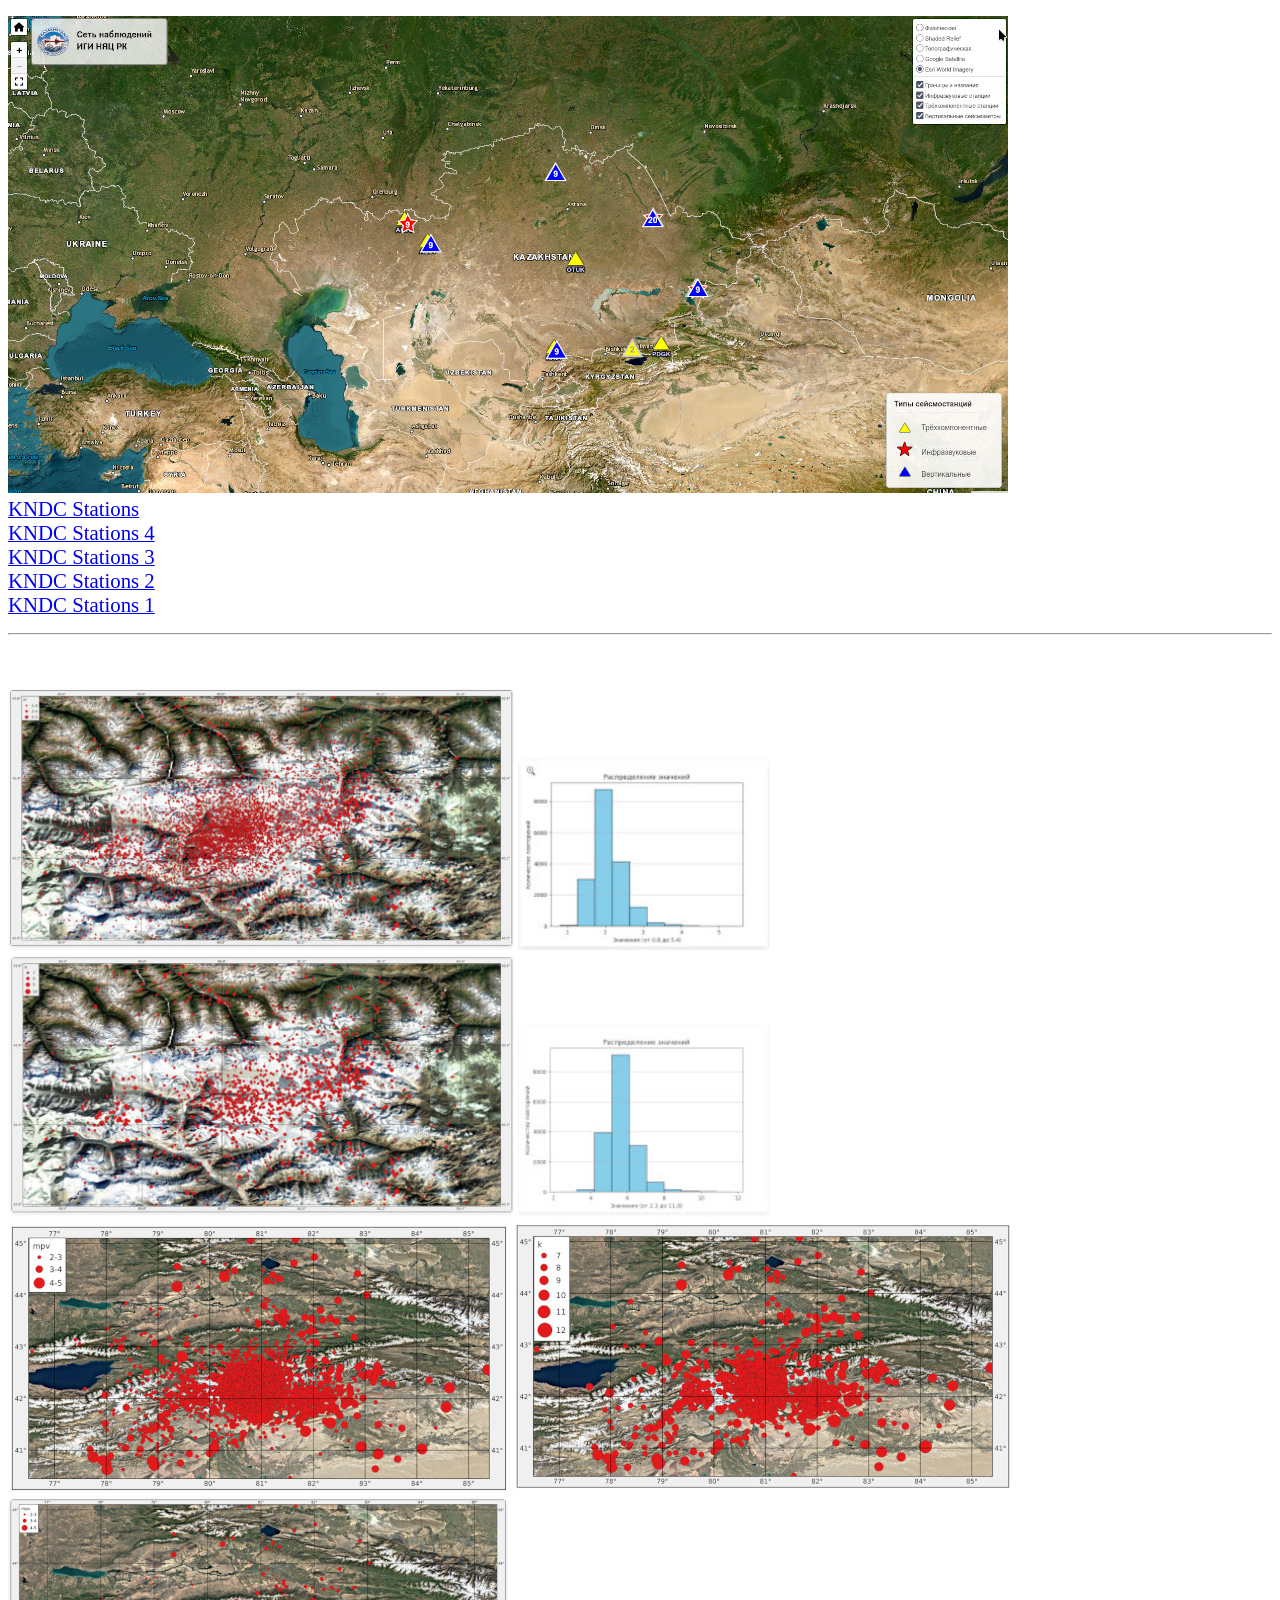
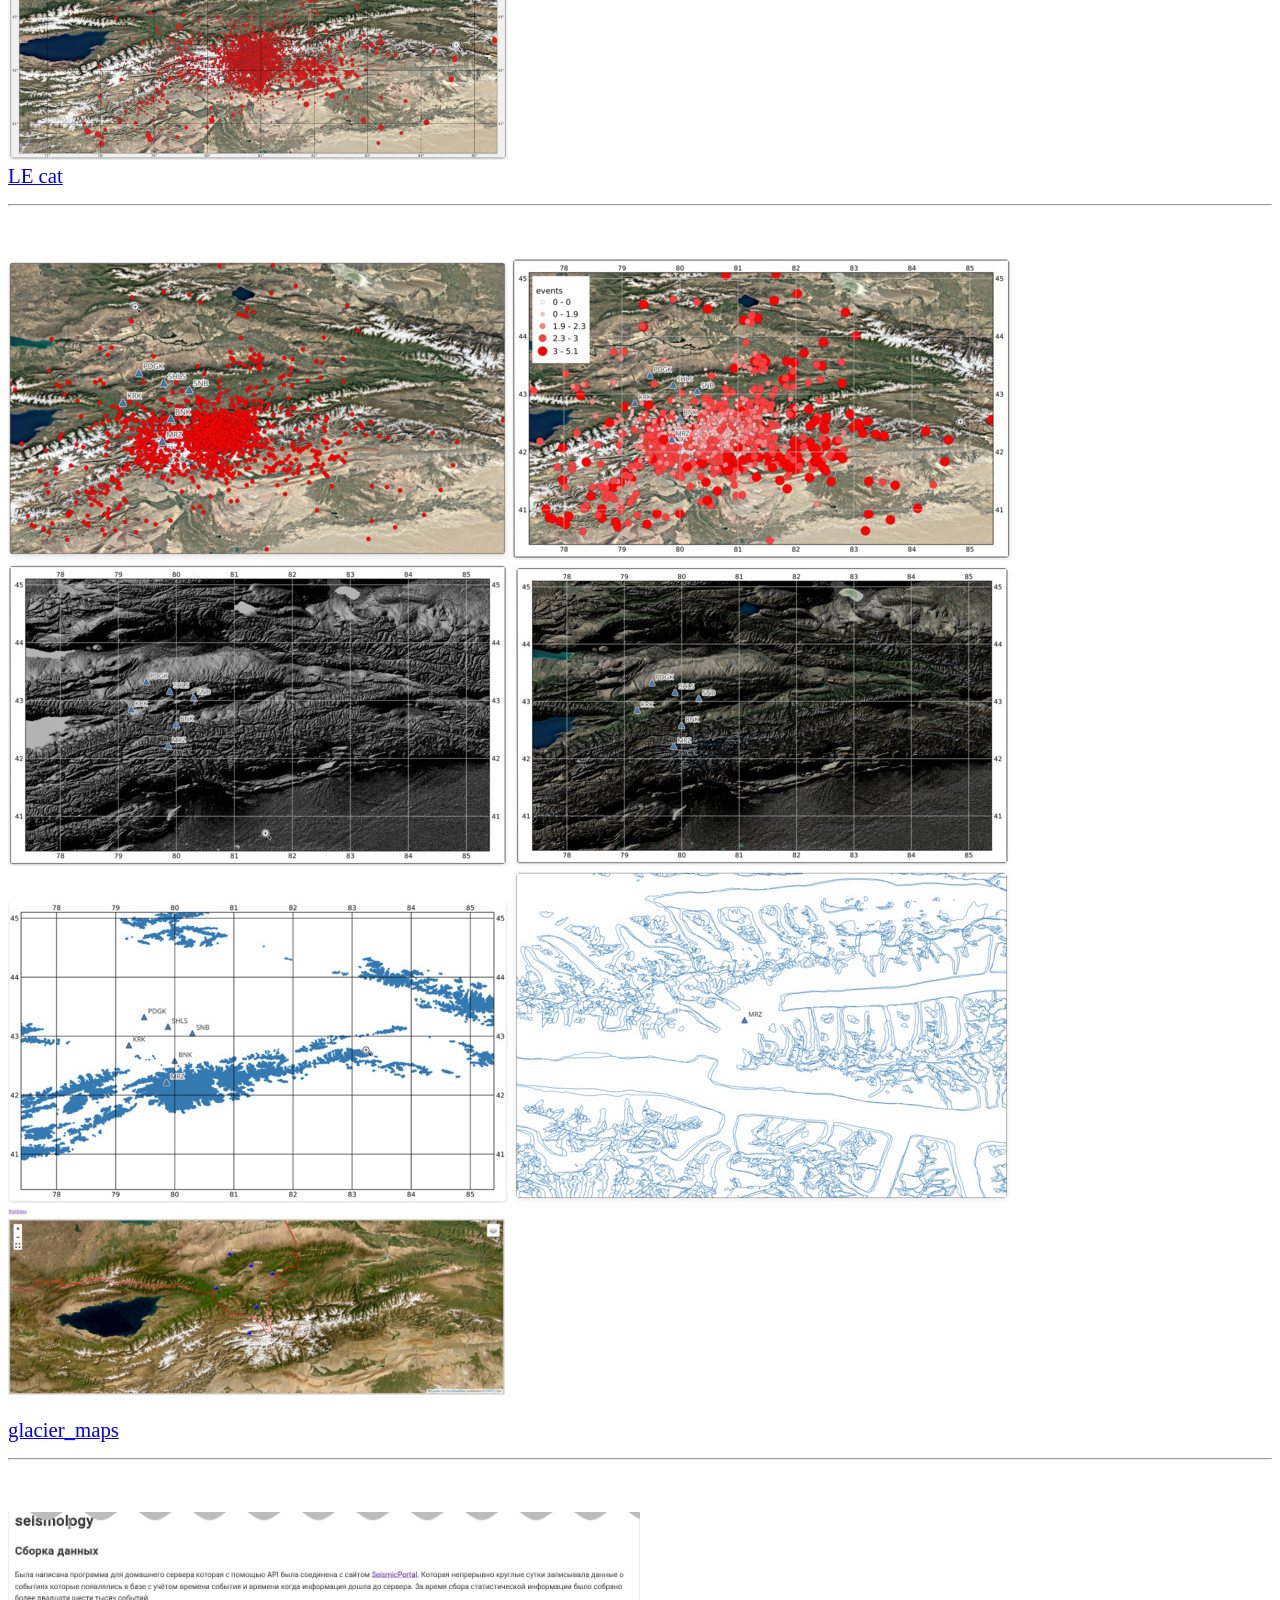
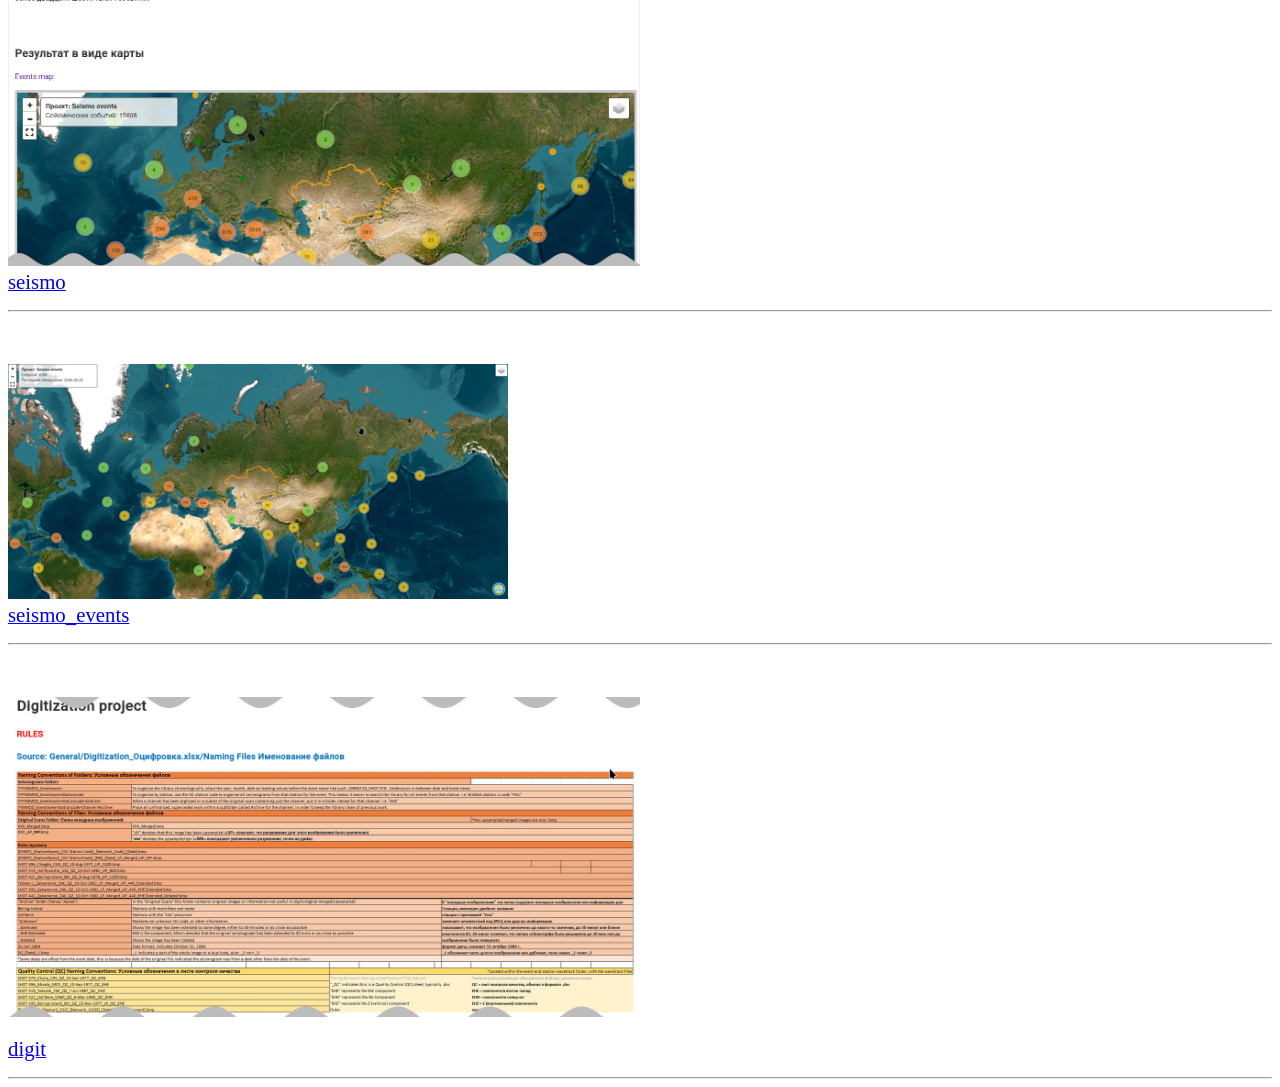
==== index.html @ cdec7cac "Обновлен index" ====
<!DOCTYPE html>
<html xmlns="http://www.w3.org/1999/xhtml">
<head>
  <meta charset="utf-8" />
  <meta name="generator" content="pandoc 3.10.2" />
  <meta name="viewport" content="width=device-width, initial-scale=1.0, user-scalable=yes" />
  <title>index</title>
  <style>

span.smallcaps{font-variant: small-caps;}
div.columns{display: flex; gap: 1.5em;}
div.column{flex: auto;}
@media screen {
div.columns{gap: min(4vw, 1.5em);}
div.column{overflow-x: auto;}
}
div.hanging-indent{margin-left: 1.5em; text-indent: -1.5em;}

ul.task-list[class]{list-style: none;}
ul.task-list li input[type="checkbox"] {
font-size: inherit;
width: 0.8em;
margin: 0 0.8em 0.2em -1.6em;
vertical-align: middle;
}
.display.math{display: block; text-align: center; margin: 0.5rem auto;}
</style>
  <link href="data:text/css,%3Cstyle%3E%0A%2Elarge%20%7B%20font%2Dsize%3A%201%2E3em%3B%20font%2Dweight%3A%20500%3B%20%7D%0A%2Egiant%20%7B%20font%2Dsize%3A%2024px%3B%20%7D%0A%3C%2Fstyle%3E" rel="stylesheet" />
</head>
<body>
<style>
.large { font-size: 1.3em; font-weight: 500; }
.giant { font-size: 24px; }
</style>
<p><img role="img" src="[data-uri]" /> <br> <a href="https://nz256.github.io/kndc_stations/"><span class="large">KNDC
Stations</span></a> <br> <a href="https://nz256.github.io/kndc_stations/index13.html"><span class="large">KNDC Stations 4</span></a> <br> <a href="https://nz256.github.io/kndc_stations/index12.html"><span class="large">KNDC Stations 3</span></a> <br> <a href="https://nz256.github.io/kndc_stations/index11.html"><span class="large">KNDC Stations 2</span></a> <br> <a href="https://nz256.github.io/kndc_stations/index10.html"><span class="large">KNDC Stations 1</span></a></p>
<hr />
<p><br> <br> <img role="img" src="[data-uri]" width="40%" />
<img role="img" src="[data-uri]" width="20%" /> <br>
<img role="img" src="[data-uri]" width="40%" />
<img role="img" src="[data-uri]" width="20%" /> <br> <img role="img" src="[data-uri]" />
<img role="img" src="[data-uri]" /> <img role="img" src="[data-uri]" /> <br> <a href="https://nz256.github.io/le_cat/"><span class="large">LE
cat</span></a> <br></p>
<hr />
<p><br> <br> <img role="img" src="gm1.jpg" /> <img role="img" src="gm2.jpg" /> <img role="img" src="gm3.jpg" /> <img role="img" src="gm4.jpg" /> <img role="img" src="gm5.jpg" /> <img role="img" src="gm6.jpg" /> <img role="img" src="gm7.jpg" /></p>
<p><a href="https://nz256.github.io/glacier_map/"><span class="large">glacier_maps</span></a> <br></p>
<hr />
<p><br> <br> <img role="img" src="seismo.jpg" width="50%" /> <br> <a href="https://nz256.github.io/seismo/"><span class="large">seismo</span></a> <br></p>
<hr />
<p><br> <br> <img role="img" src="se.jpg" /> <br> <a href="https://nz256.github.io/seismo_events/"><span class="large">seismo_events</span></a> <br></p>
<hr />
<p><br> <br> <img role="img" src="digit.jpg" width="50%" /> <br></p>
<p><a href="https://nz256.github.io/digit/"><span class="large">digit</span></a></p>
<hr />
</body>
</html>
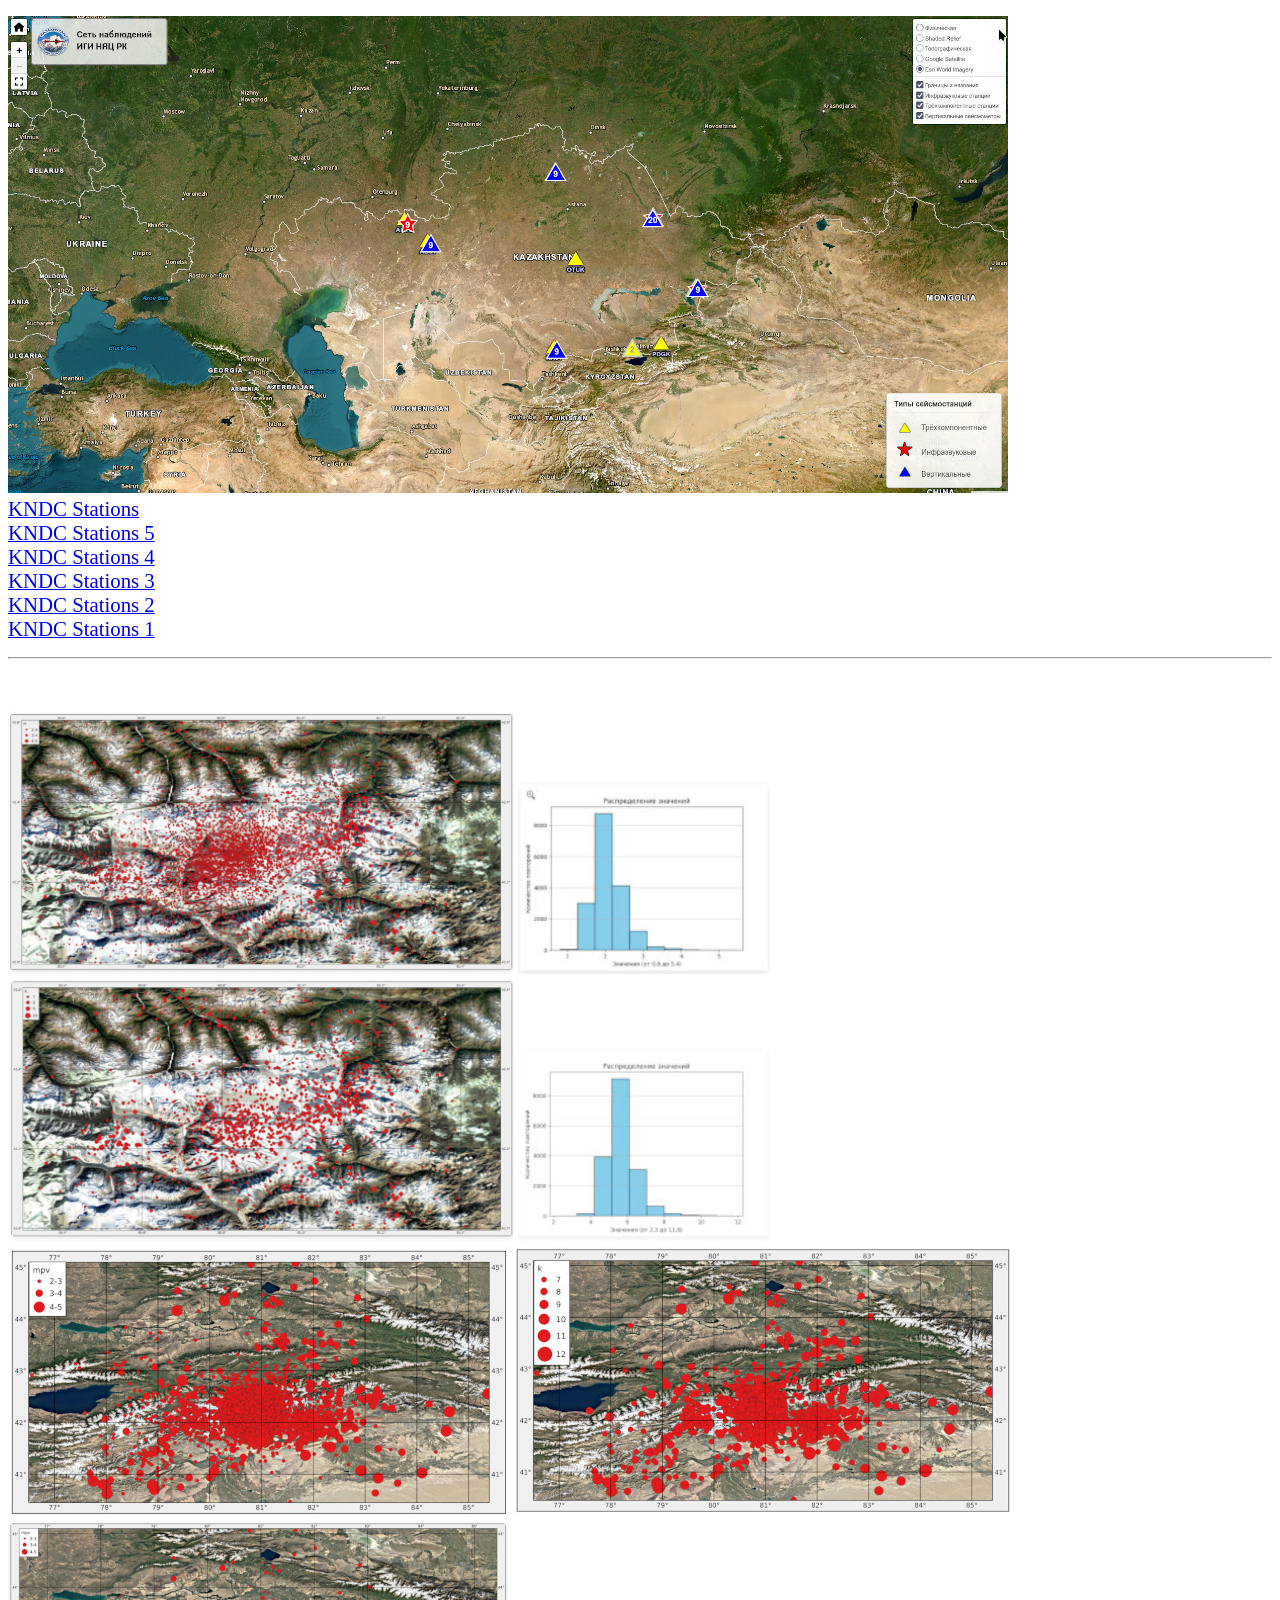
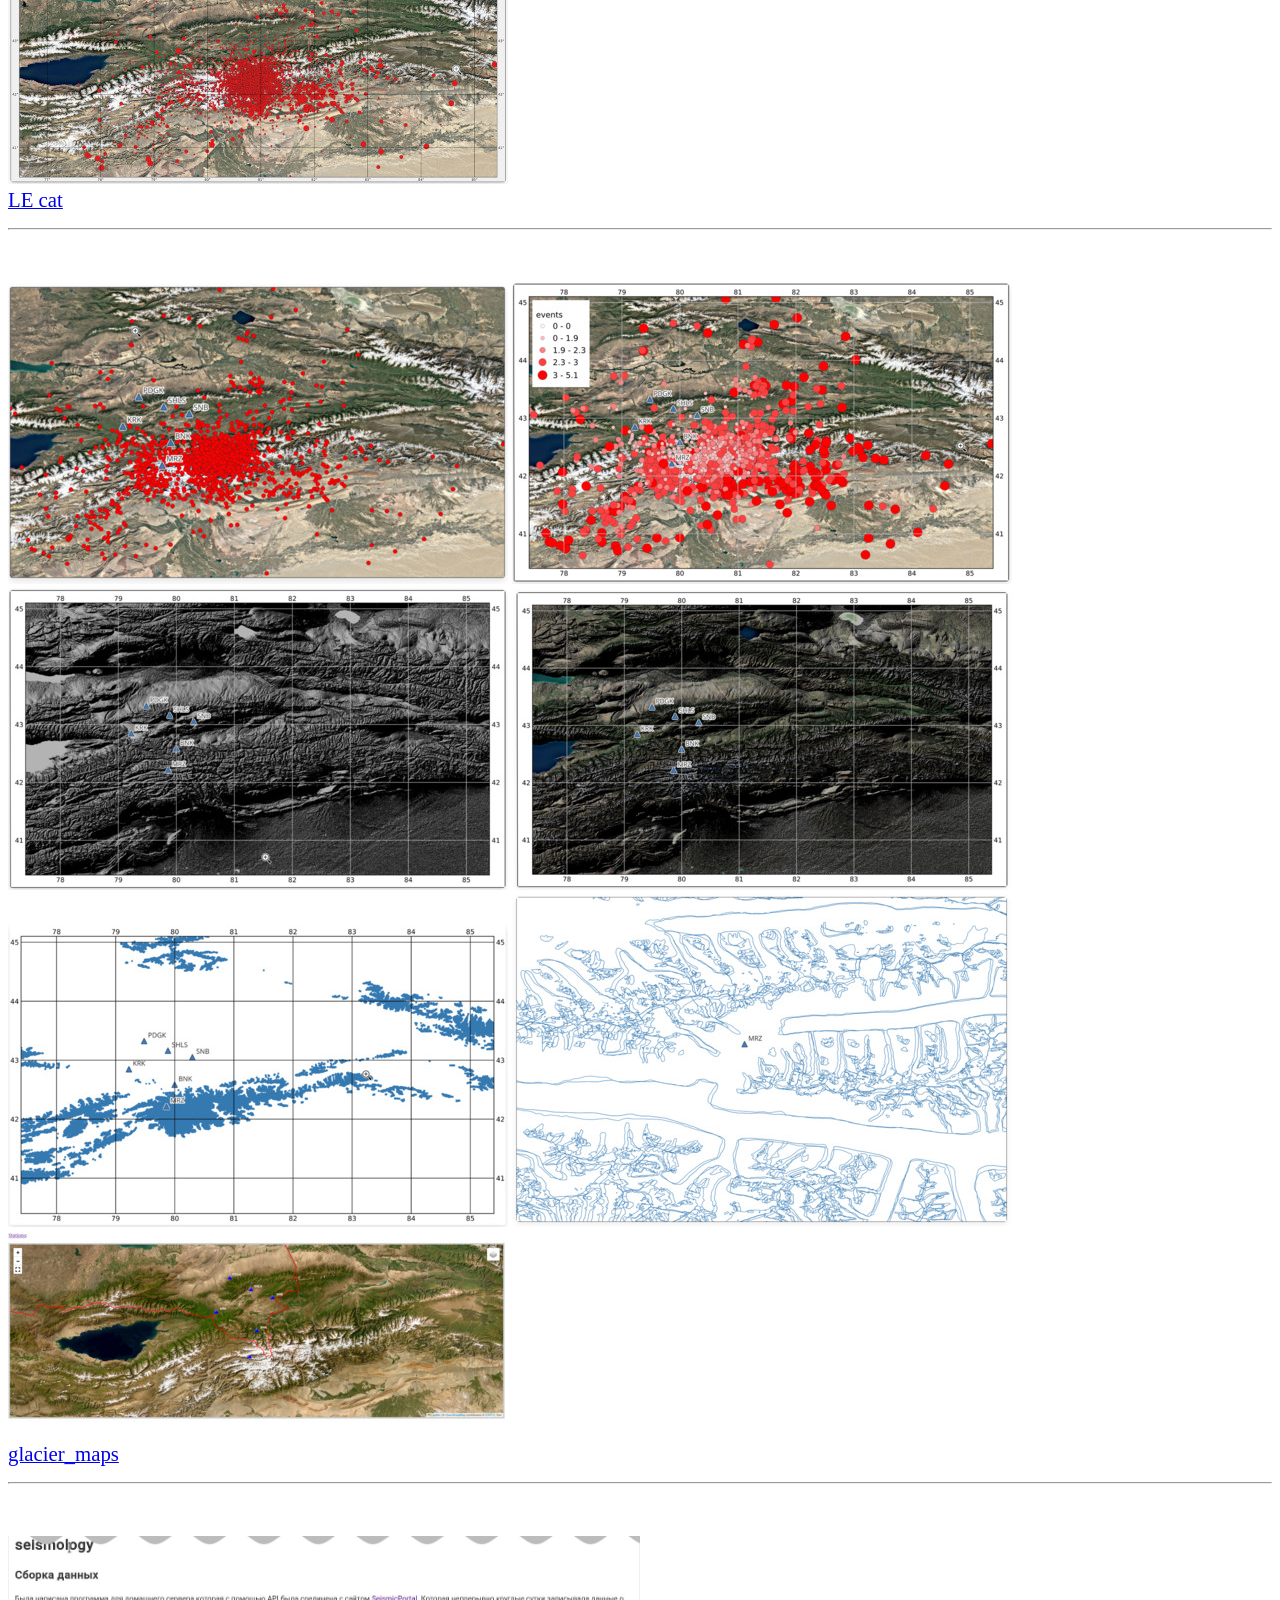
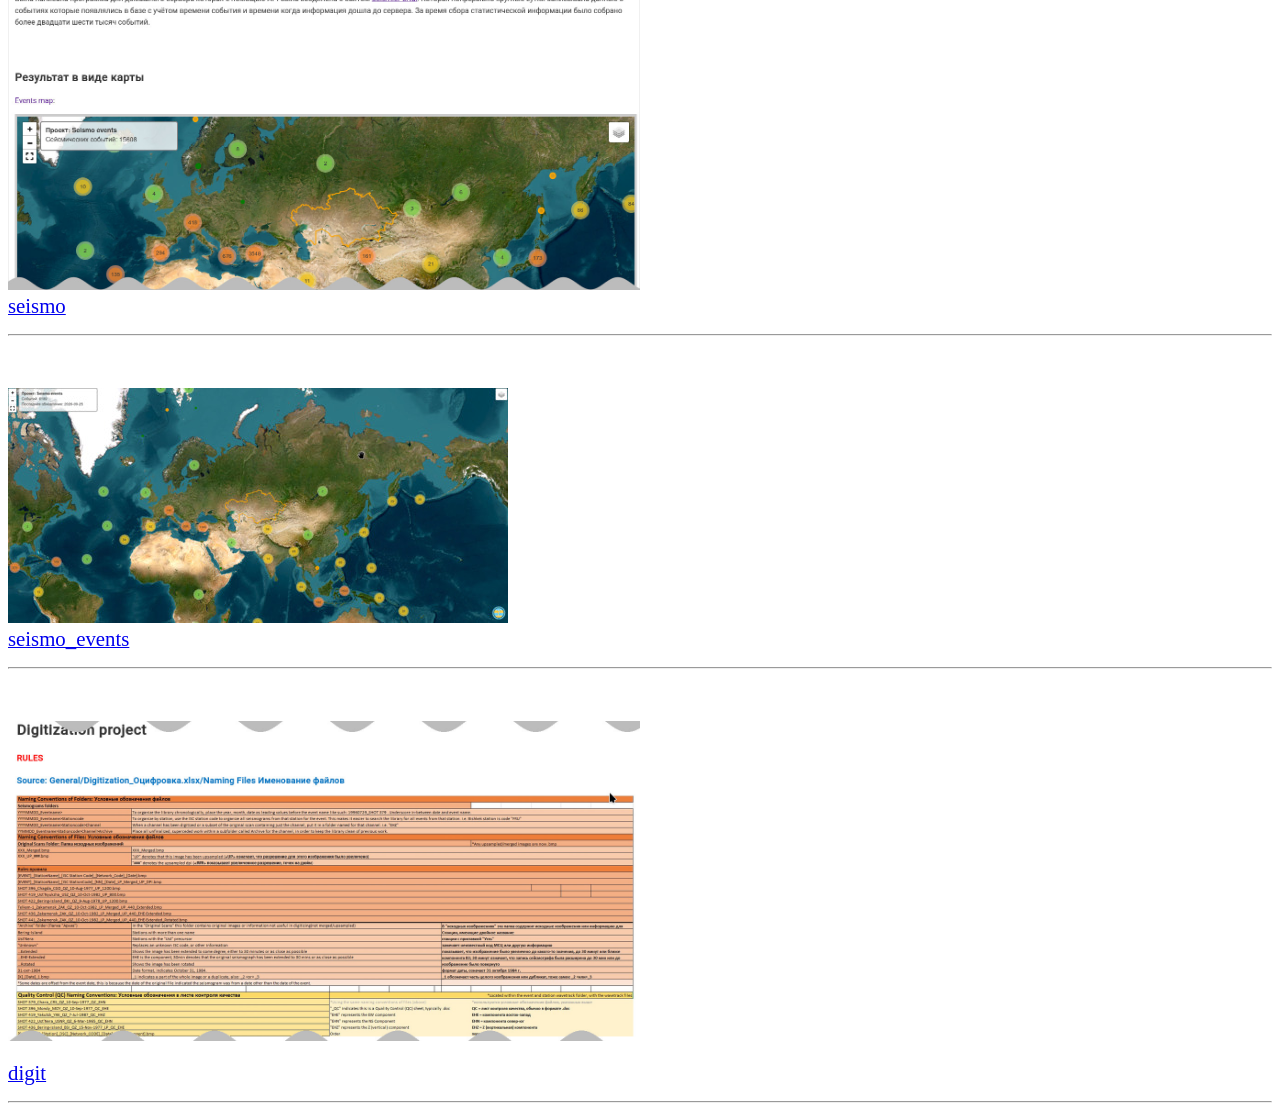
==== commit 289c861e: "Обновлен index" ====
--- a/index.html
+++ b/index.html
@@ -33,7 +33,7 @@
 .giant { font-size: 24px; }
 </style>
 <p><img role="img" src="[data-uri]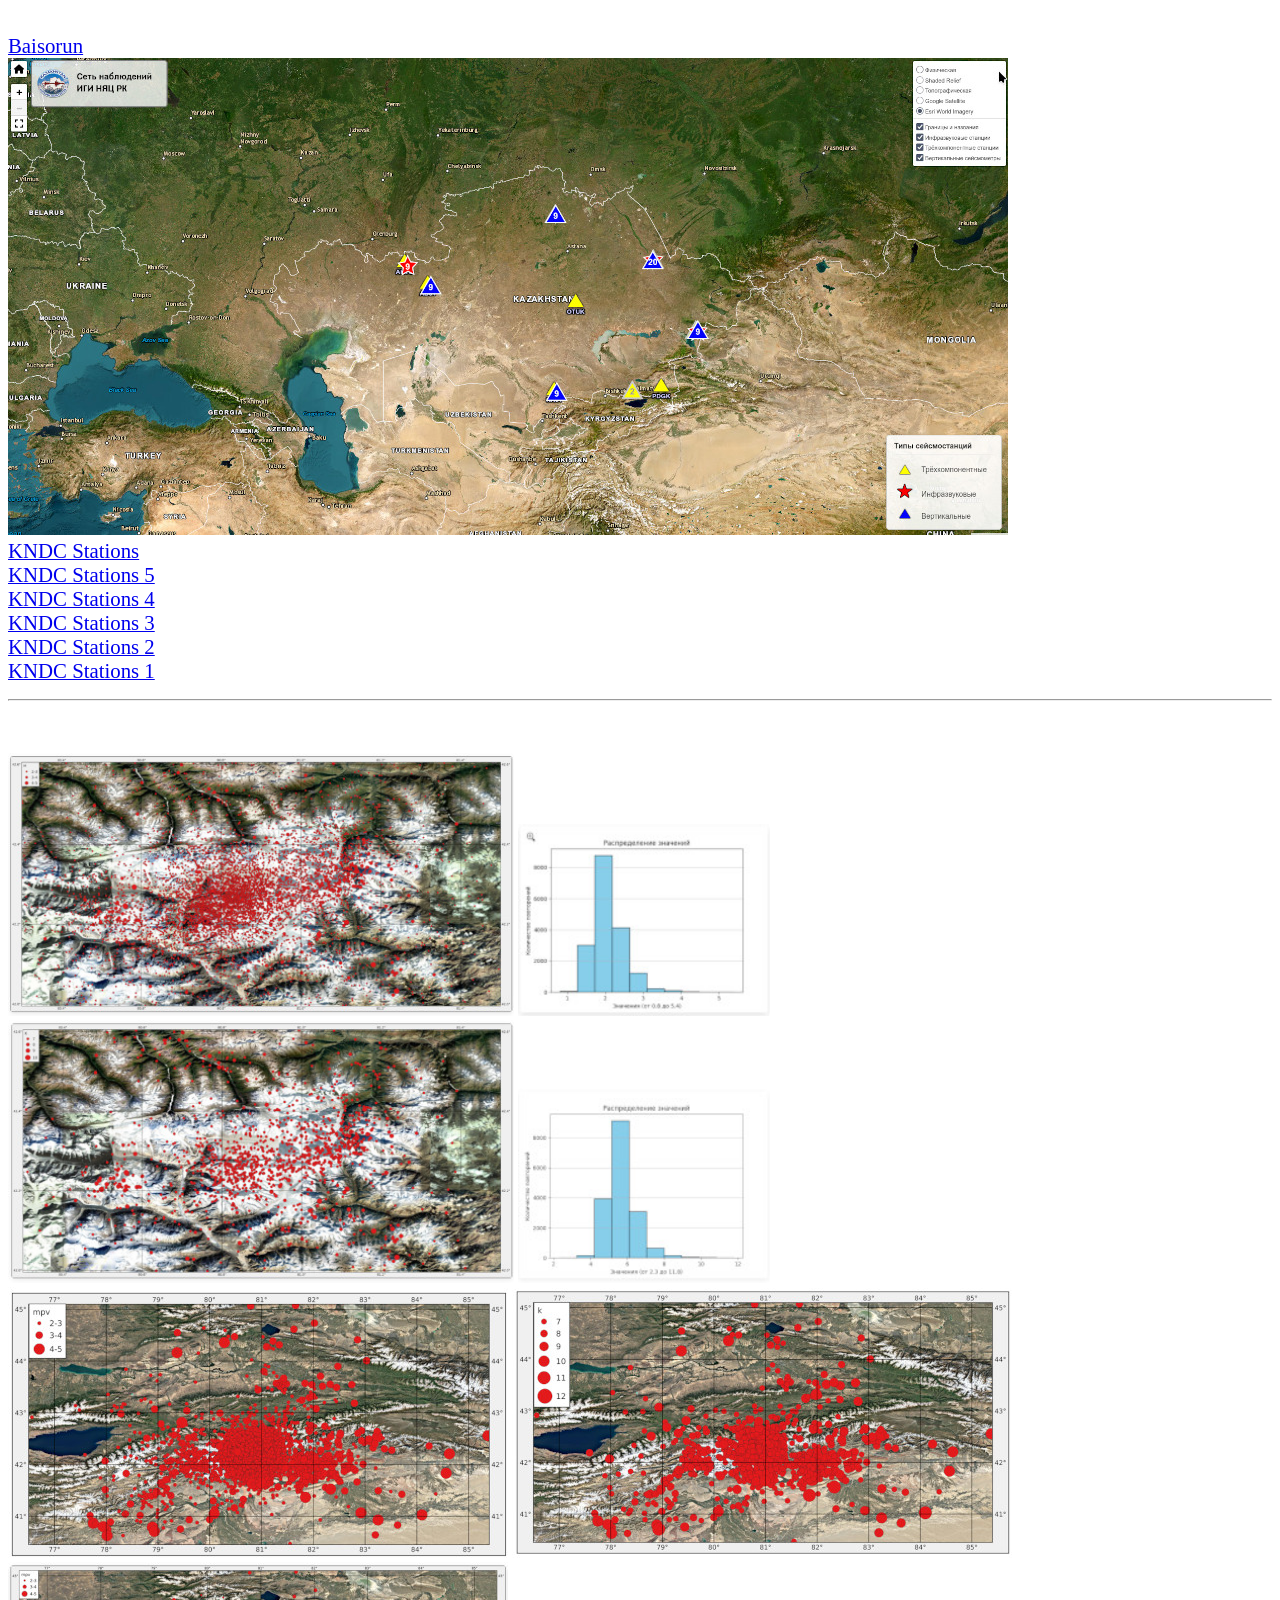
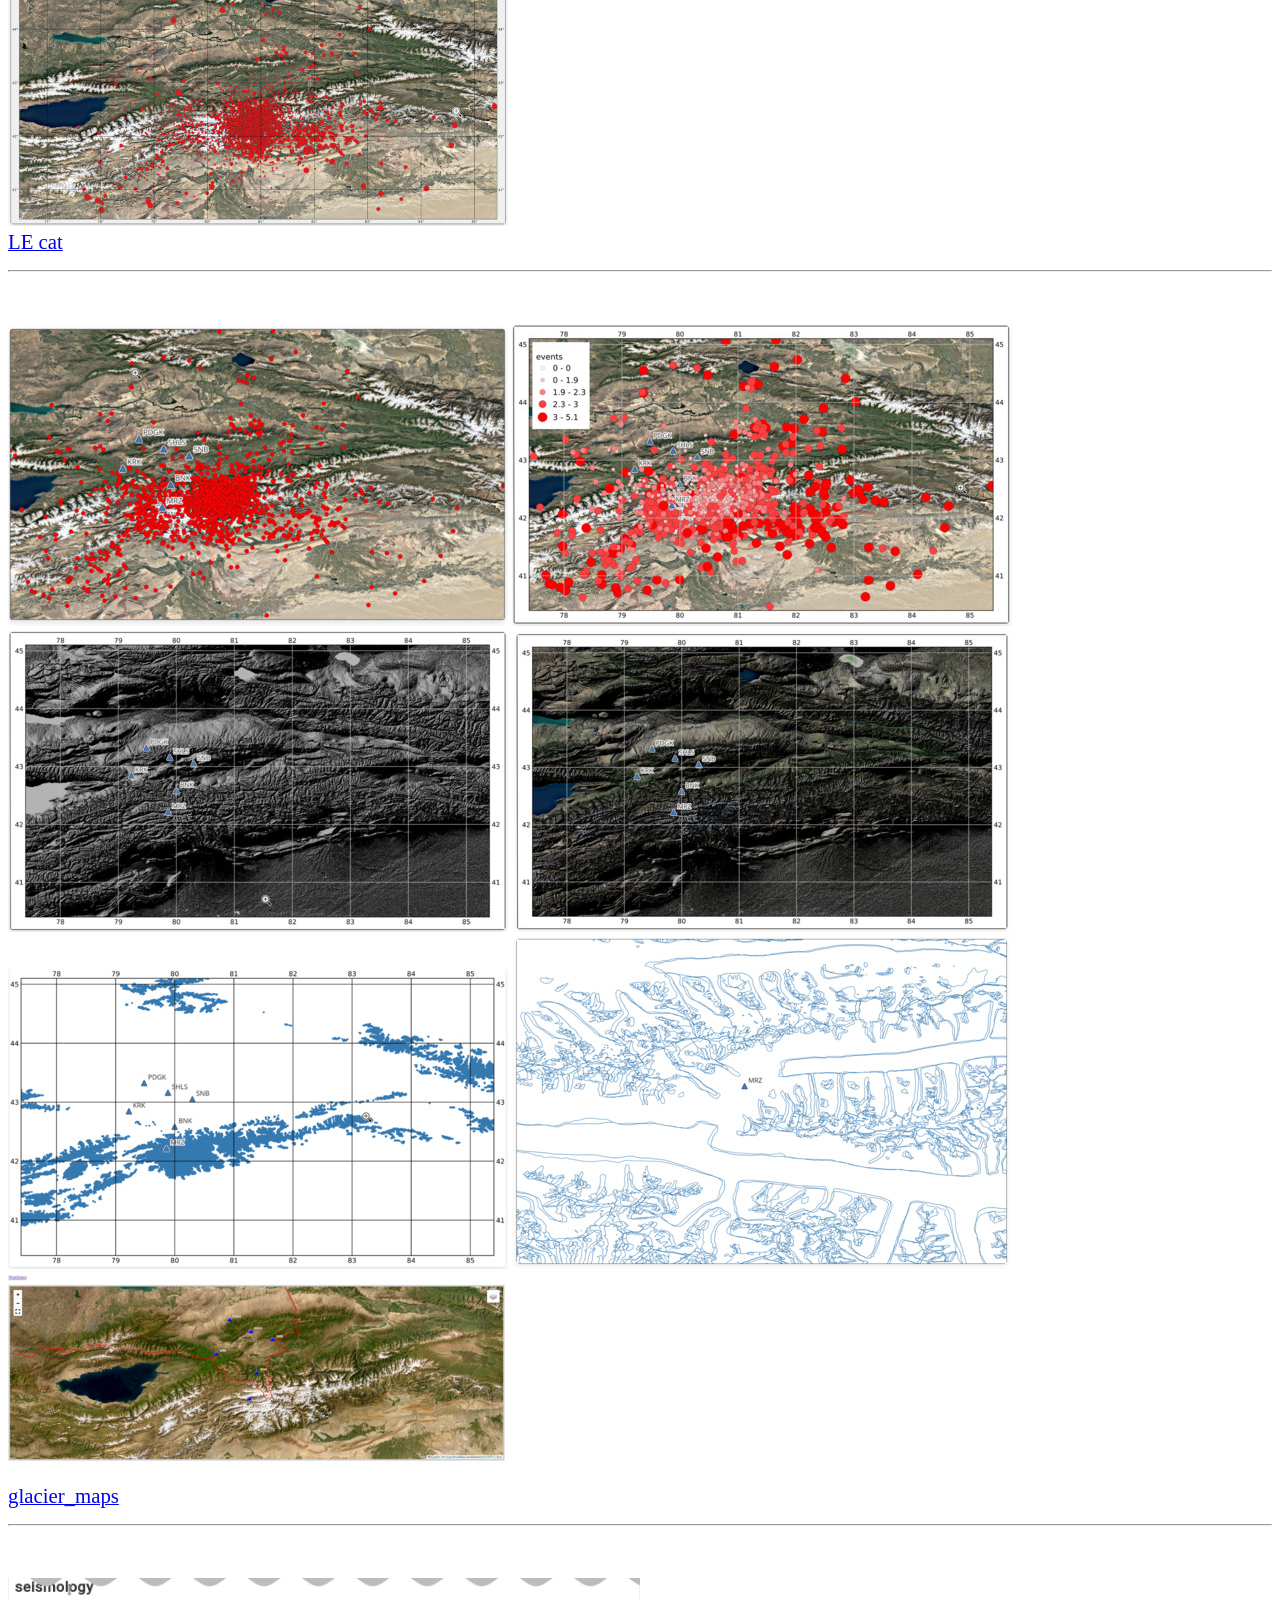
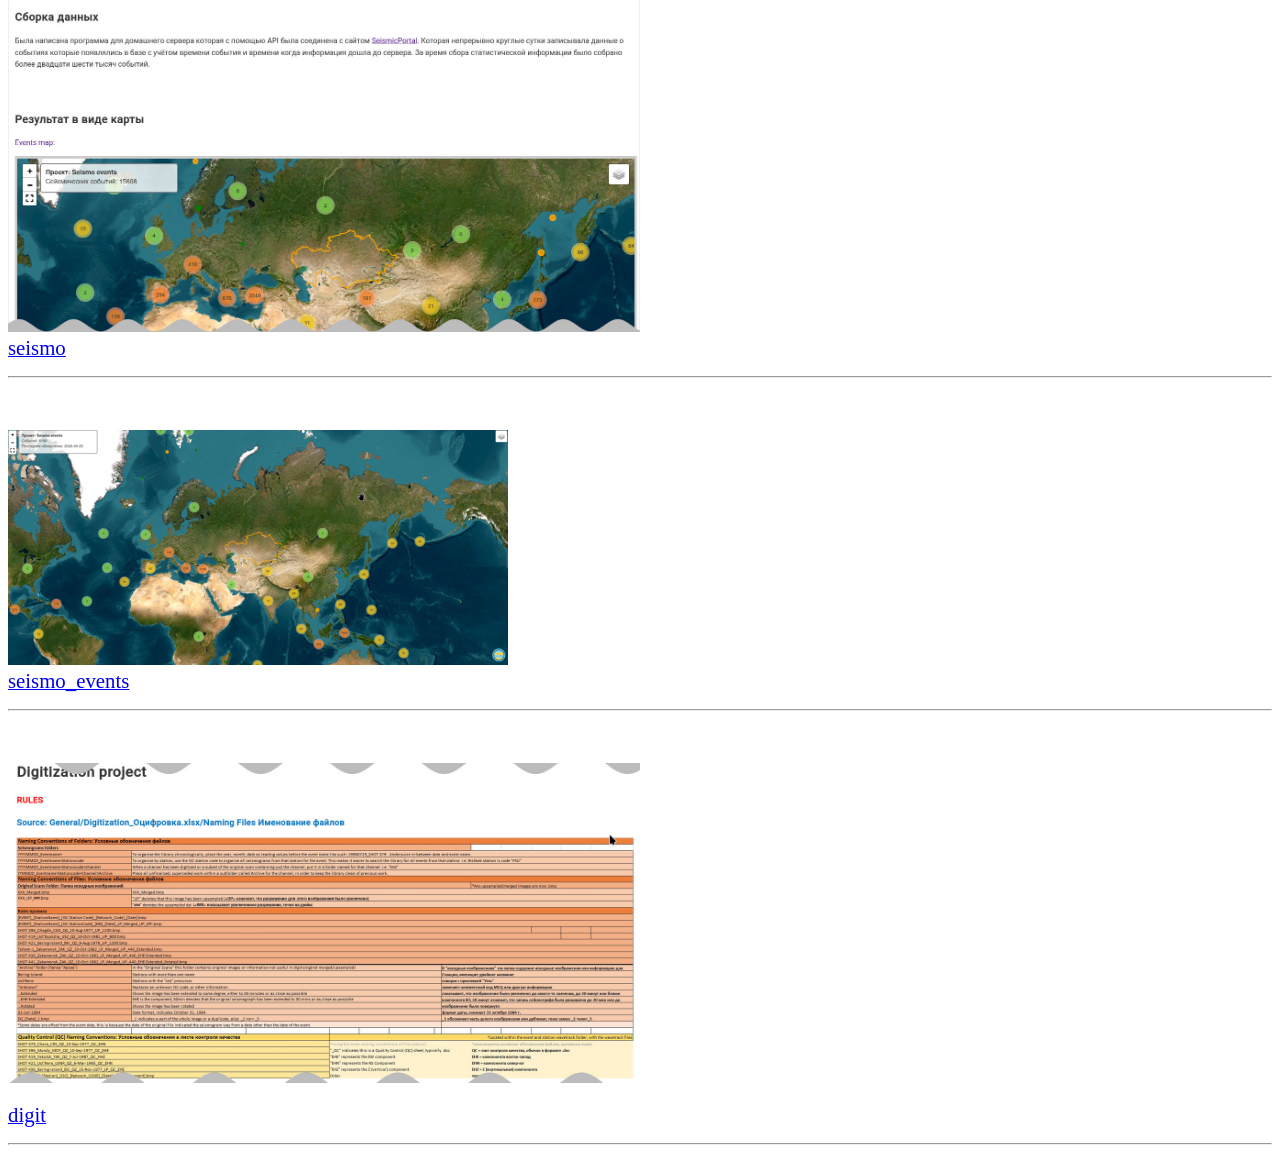
==== commit 45f90f0c: "Обновлен index" ====
--- a/index.html
+++ b/index.html
@@ -32,8 +32,8 @@
 .large { font-size: 1.3em; font-weight: 500; }
 .giant { font-size: 24px; }
 </style>
-<p><img role="img" src="[data-uri]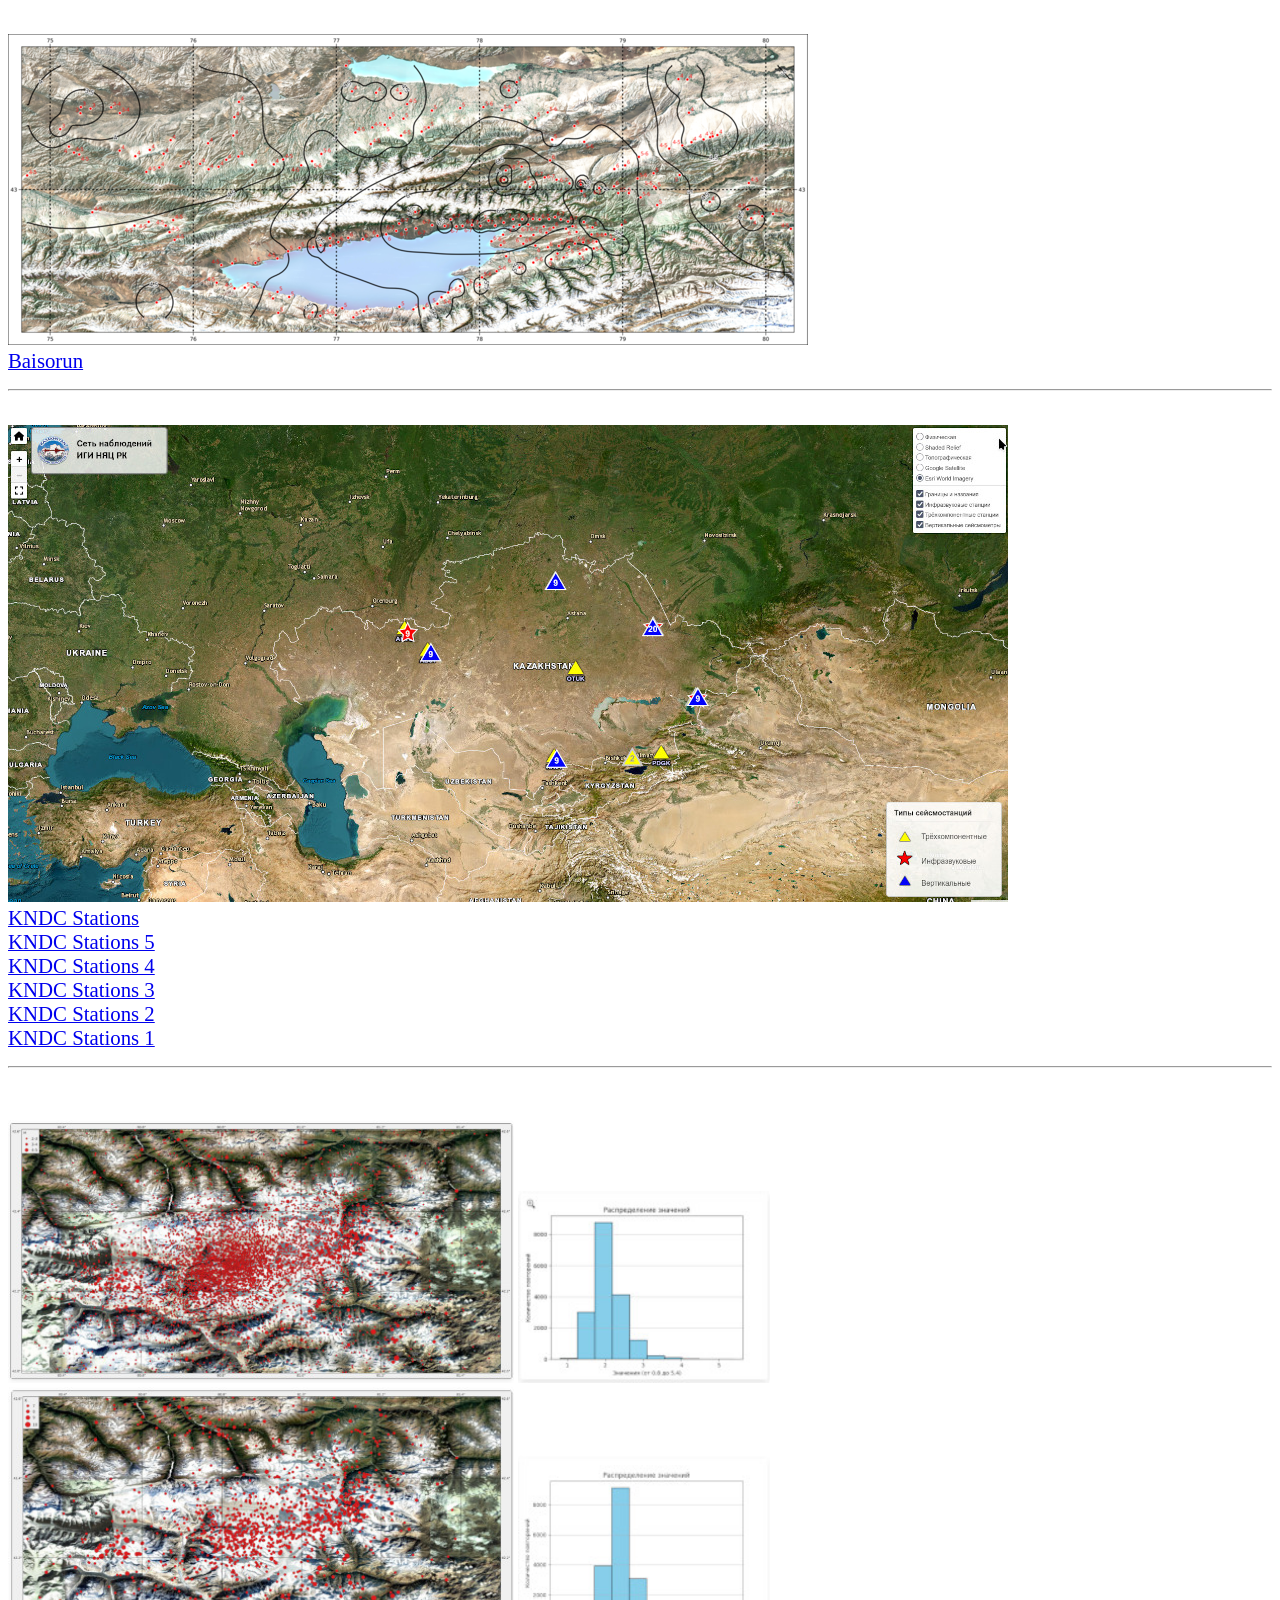
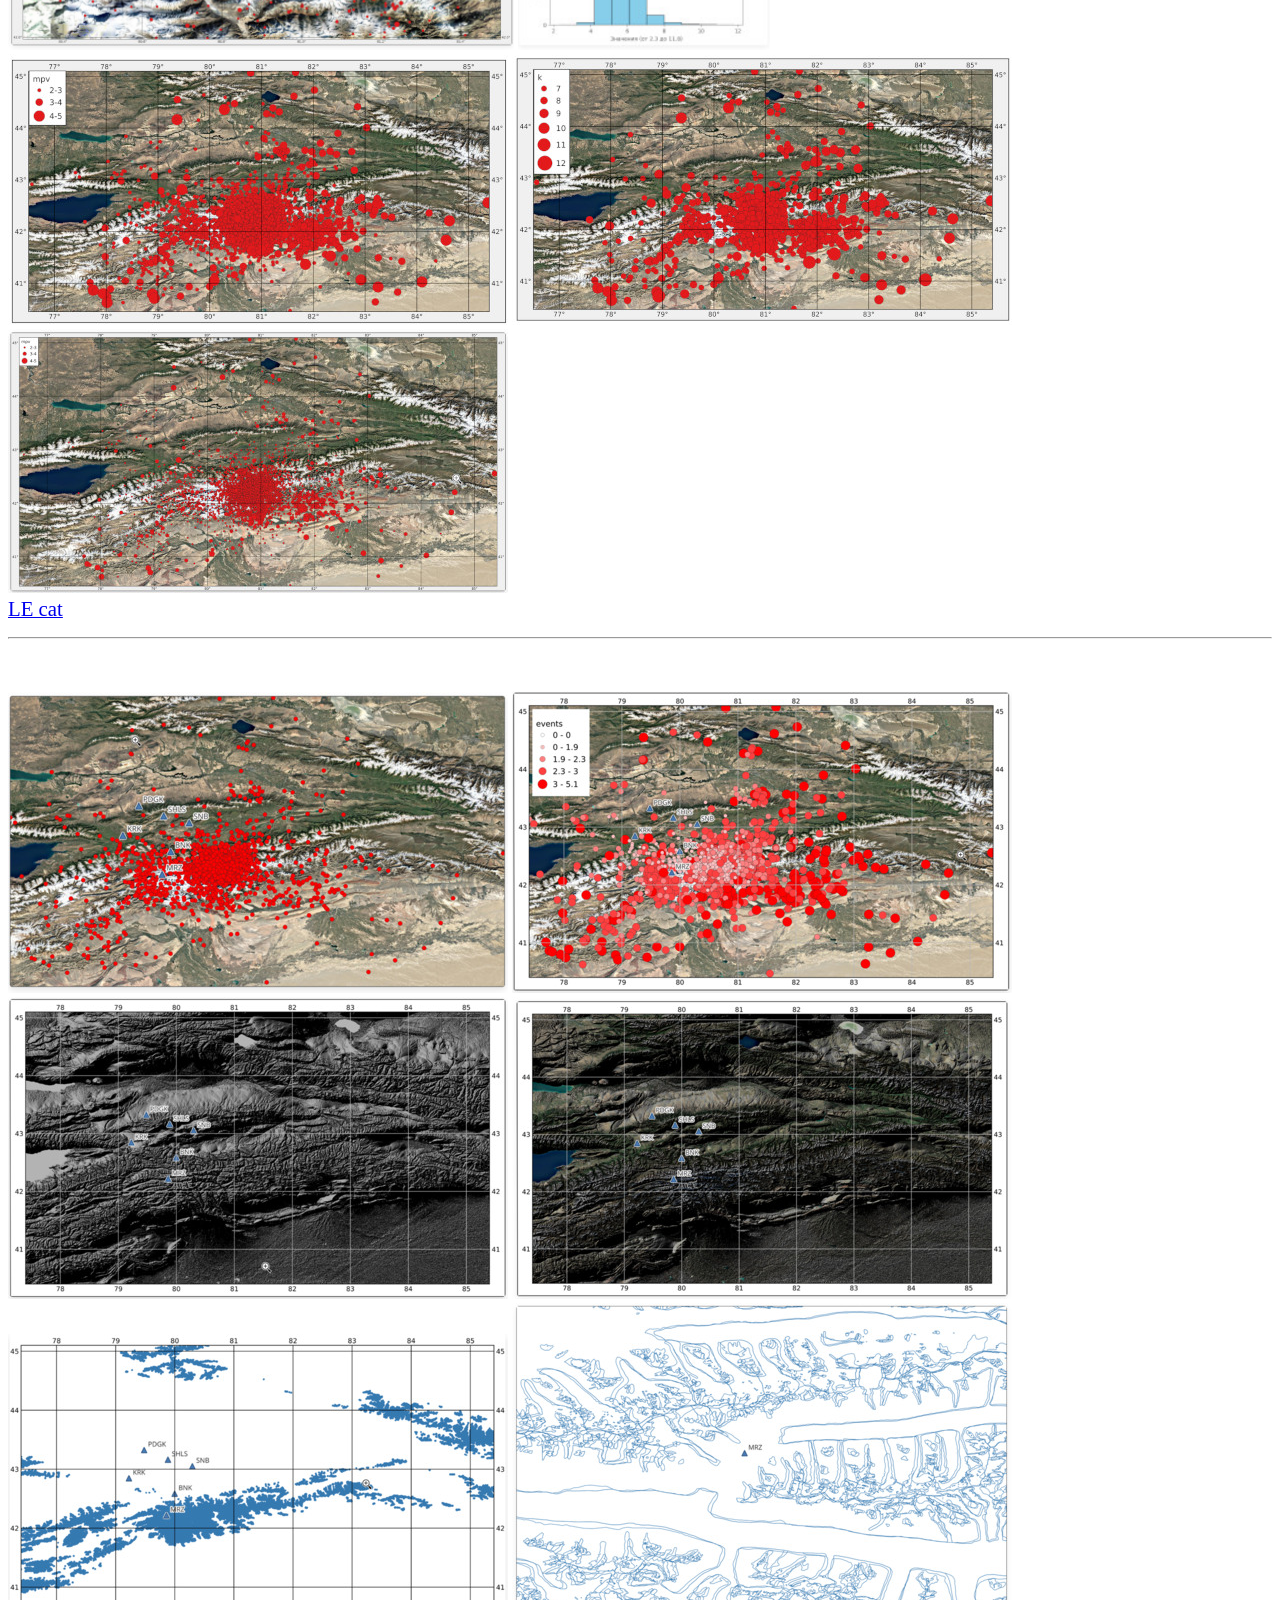
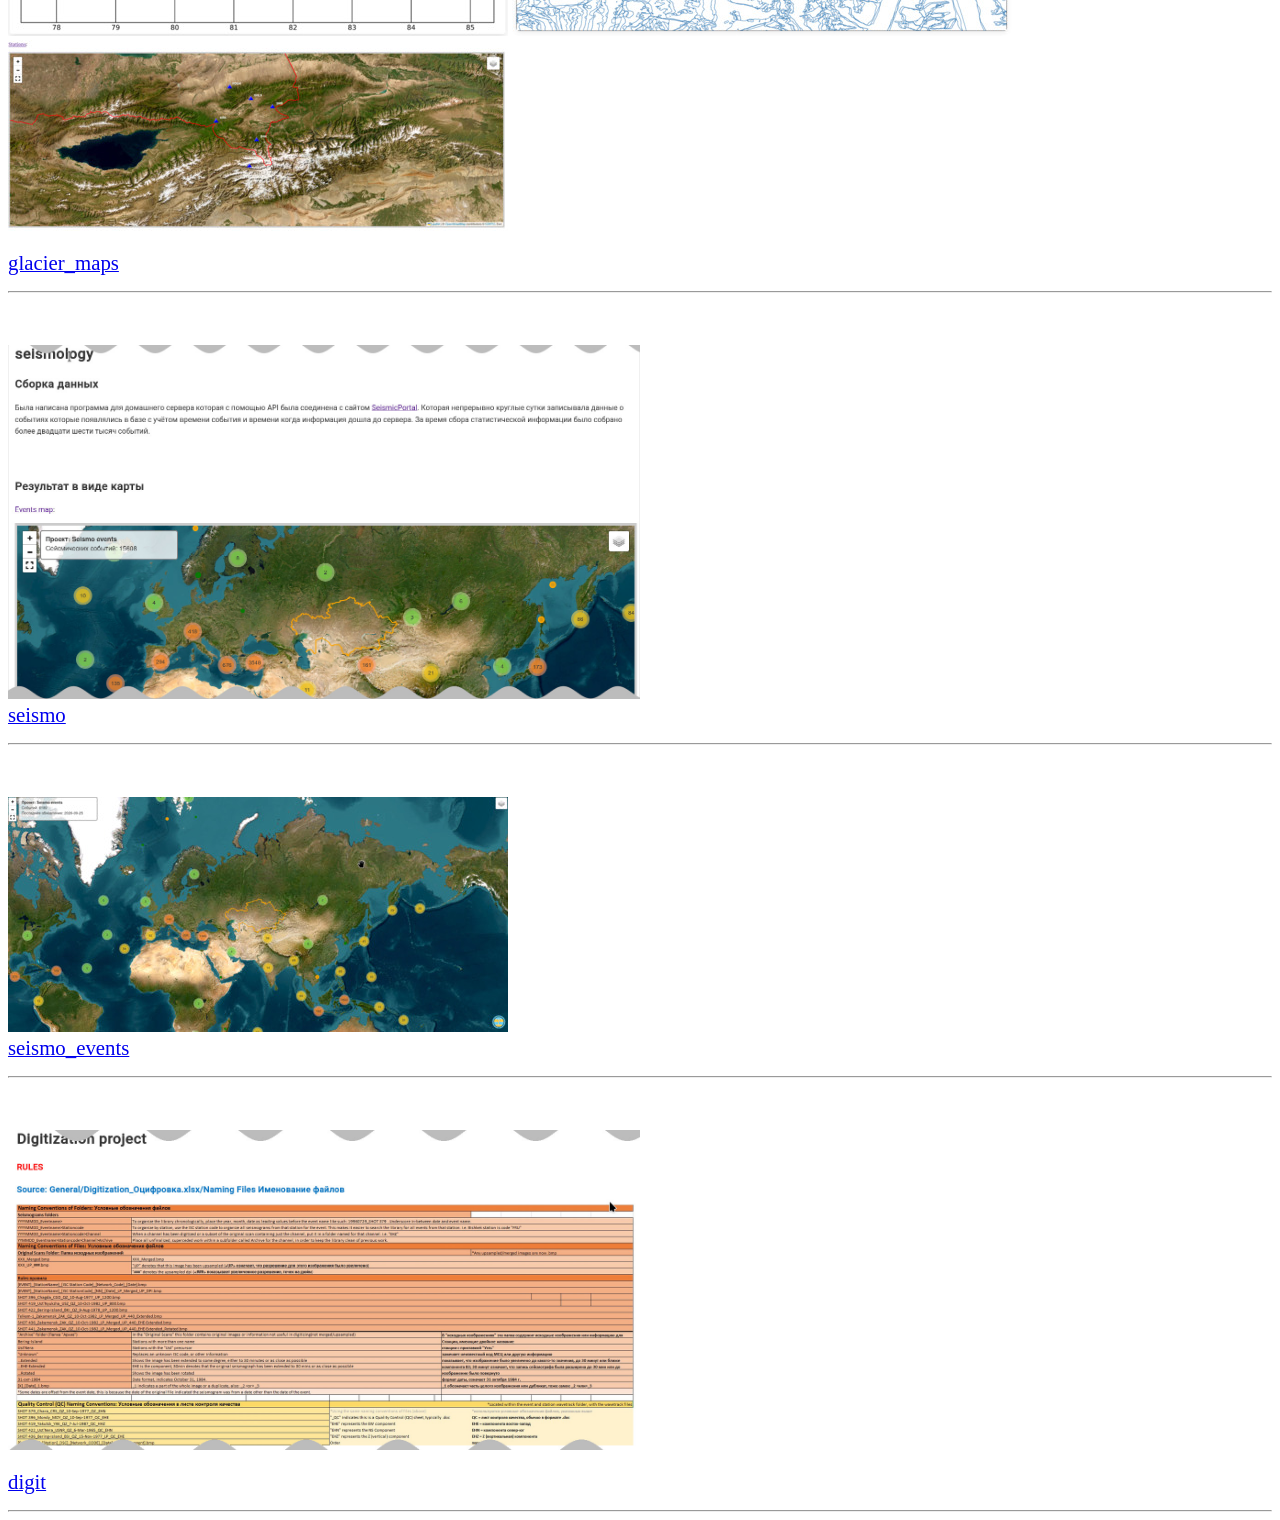
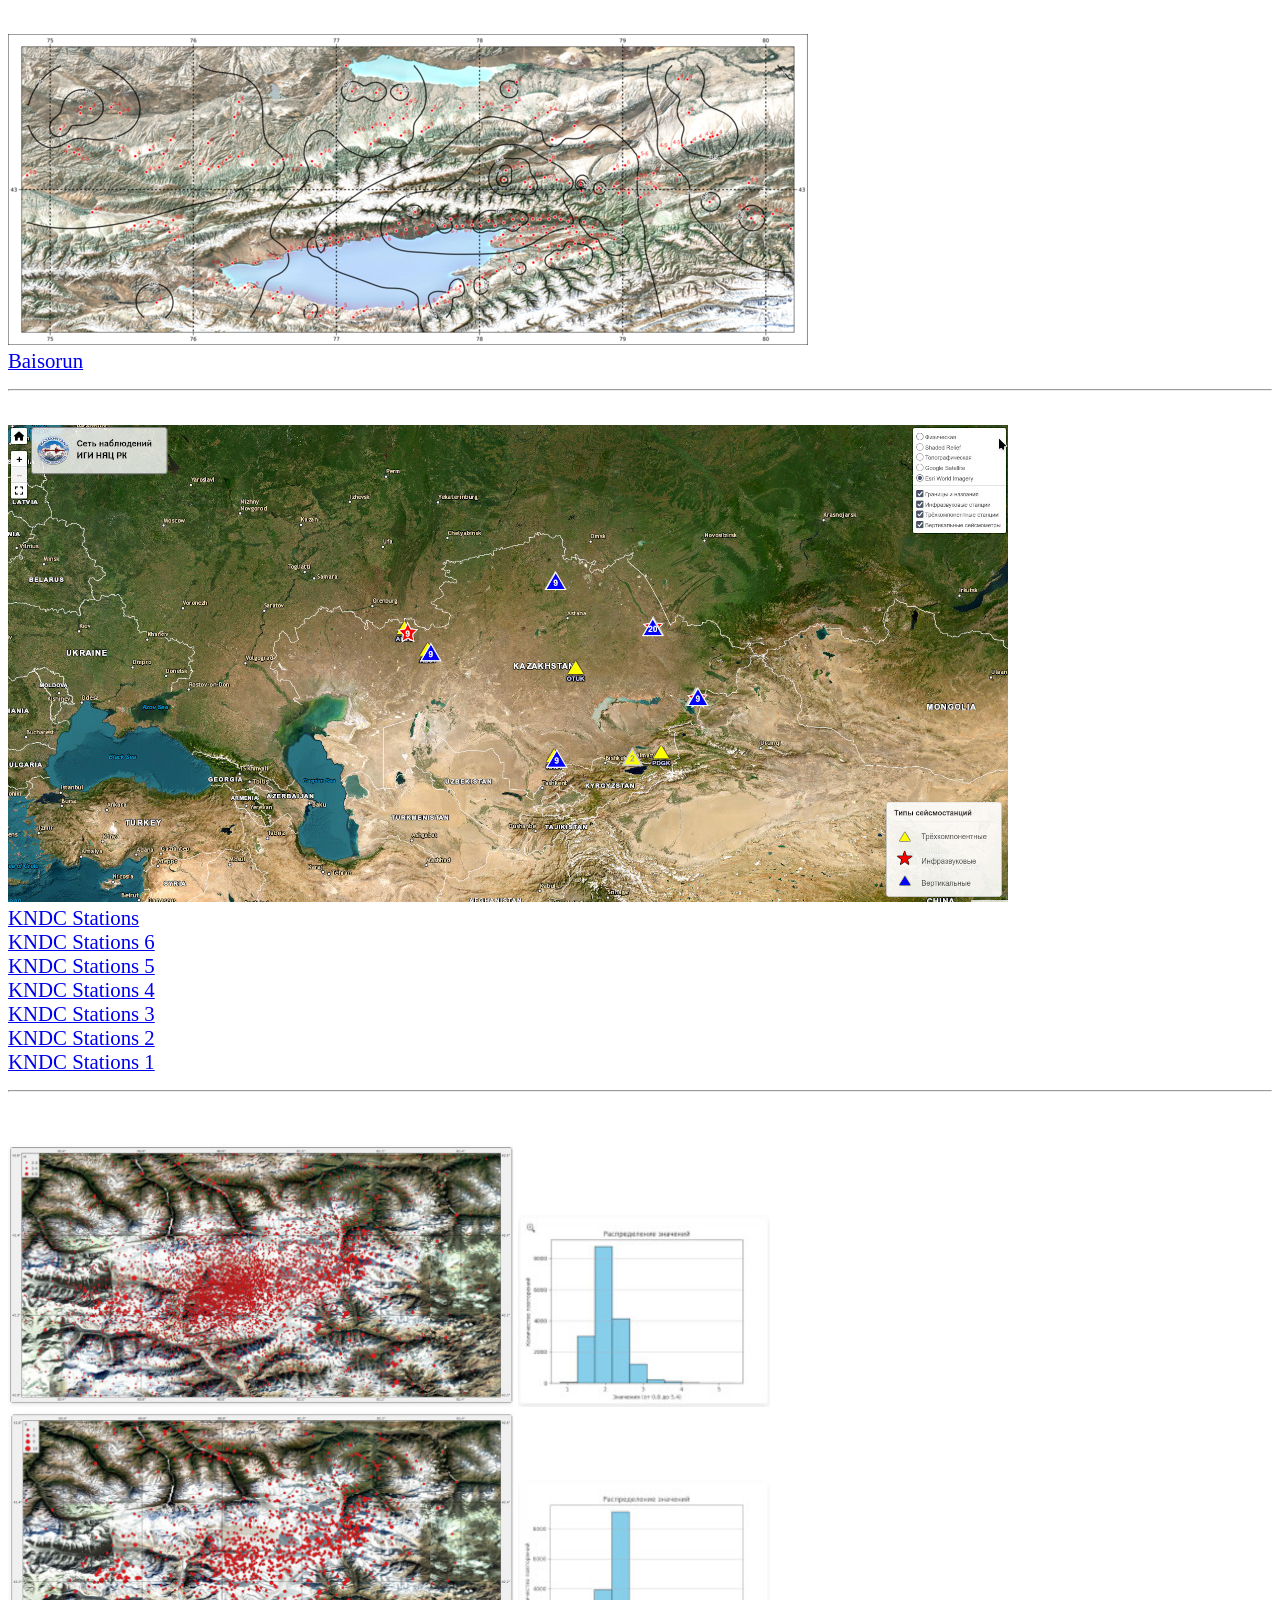
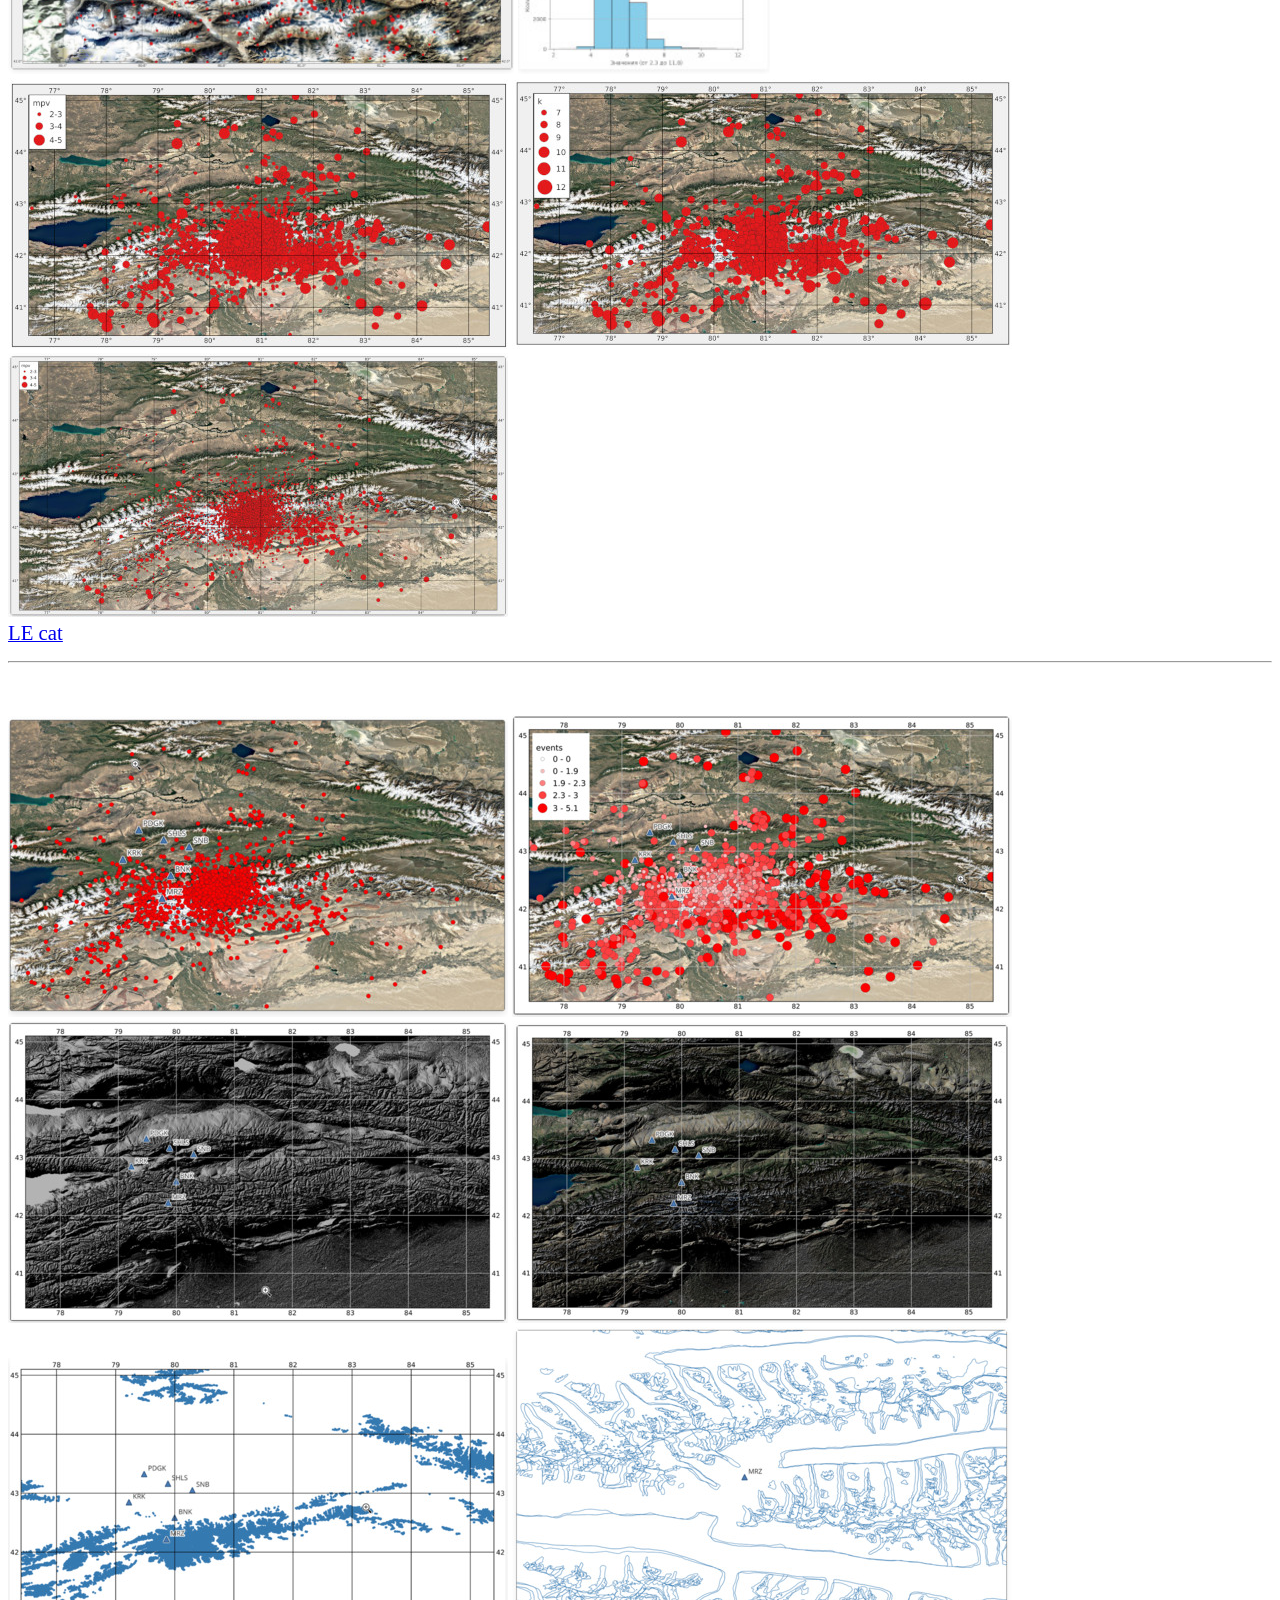
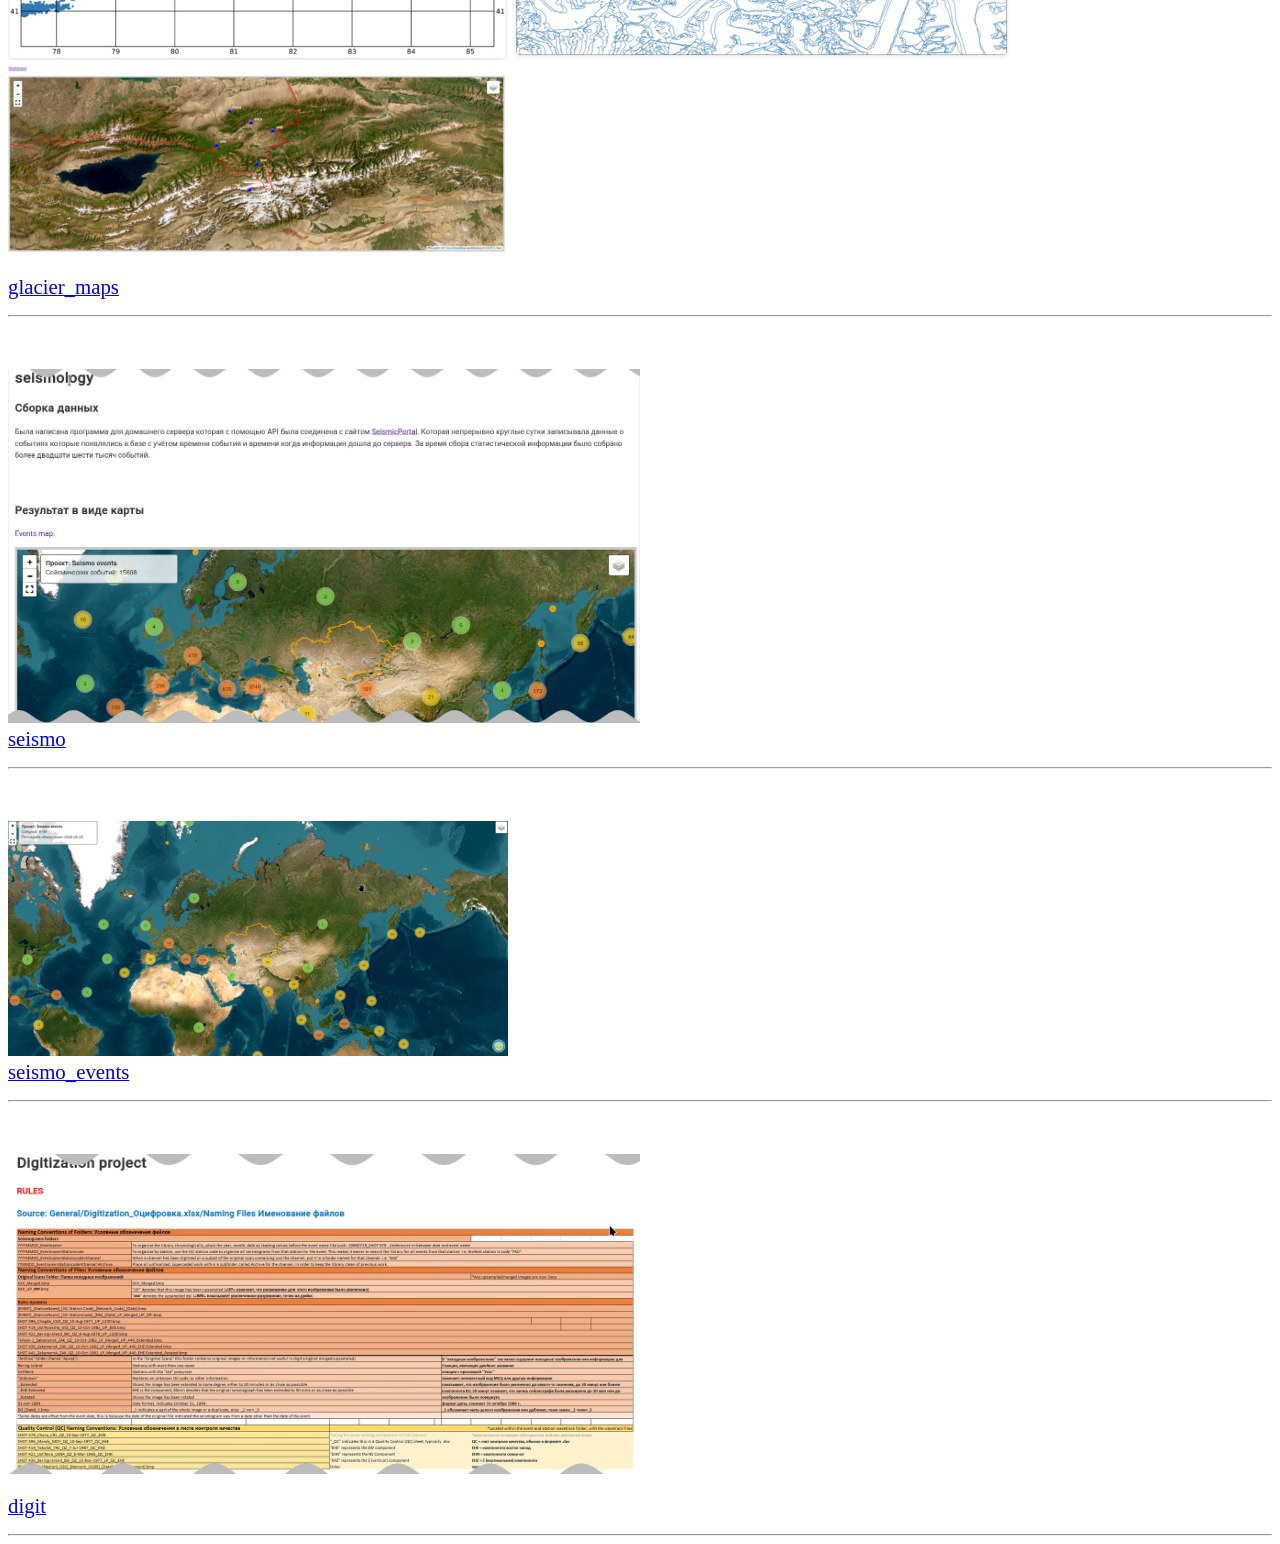
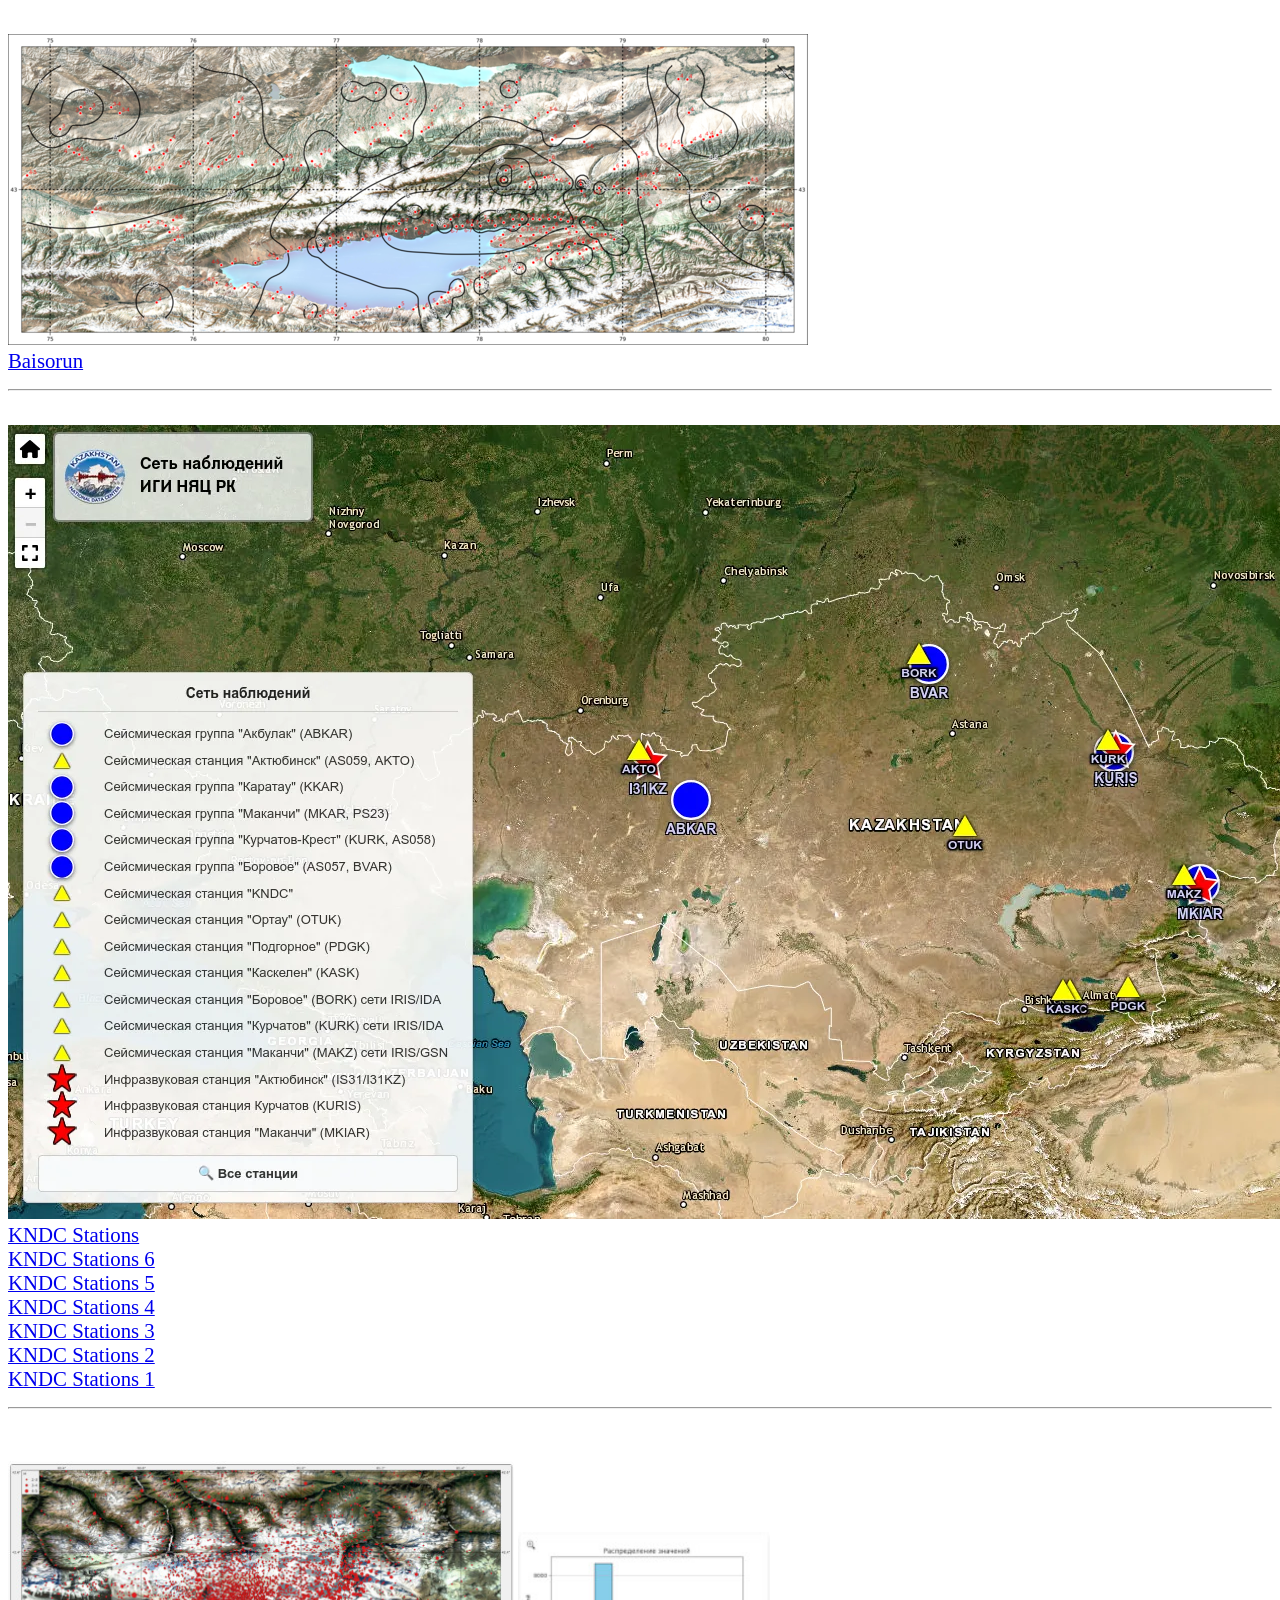
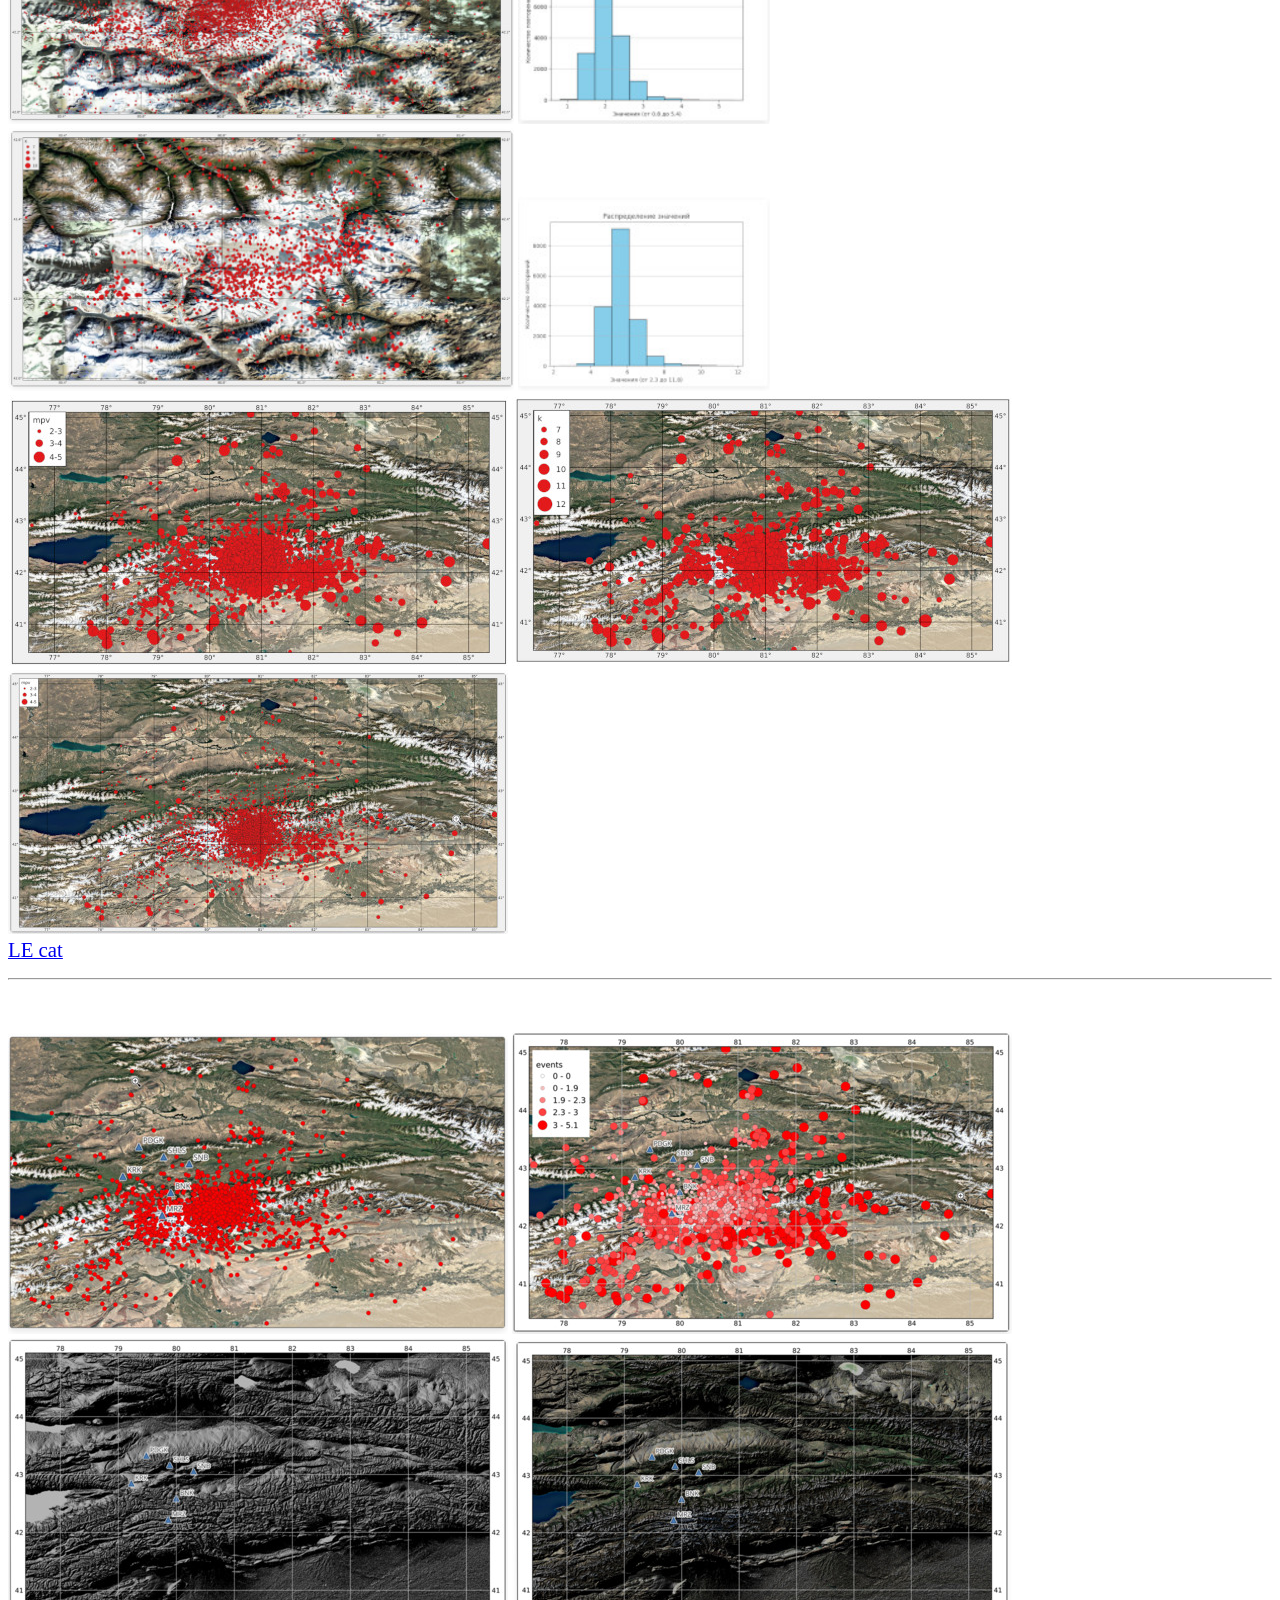
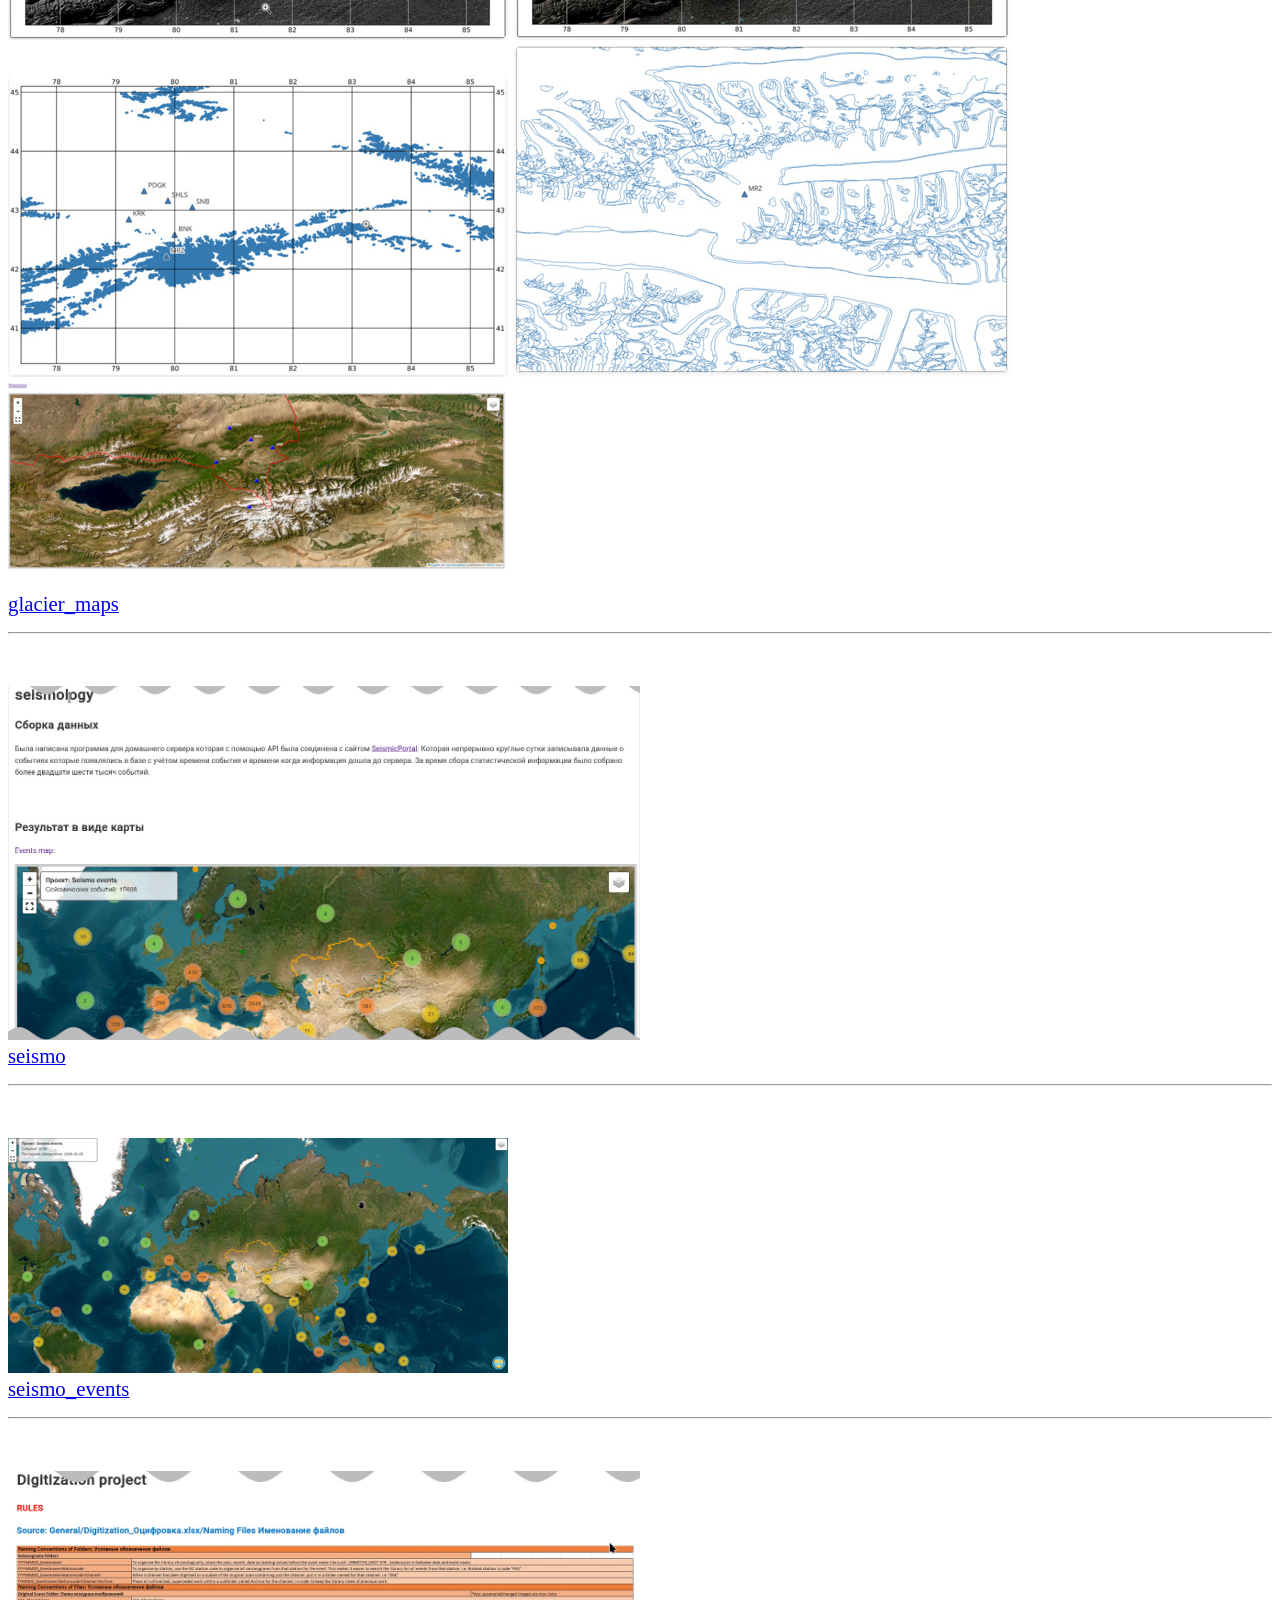
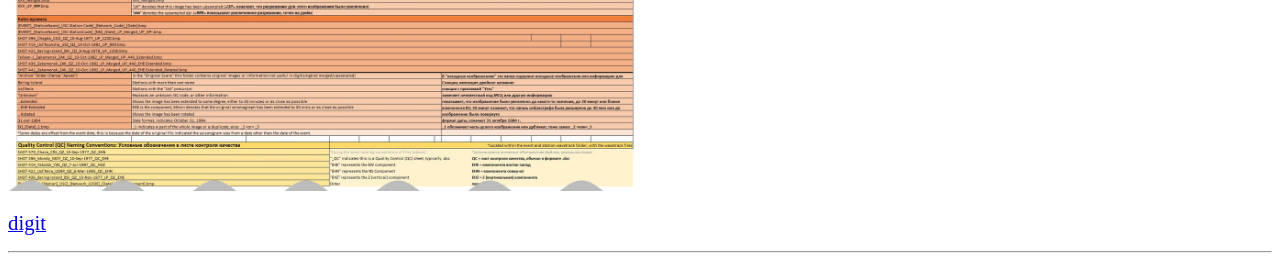
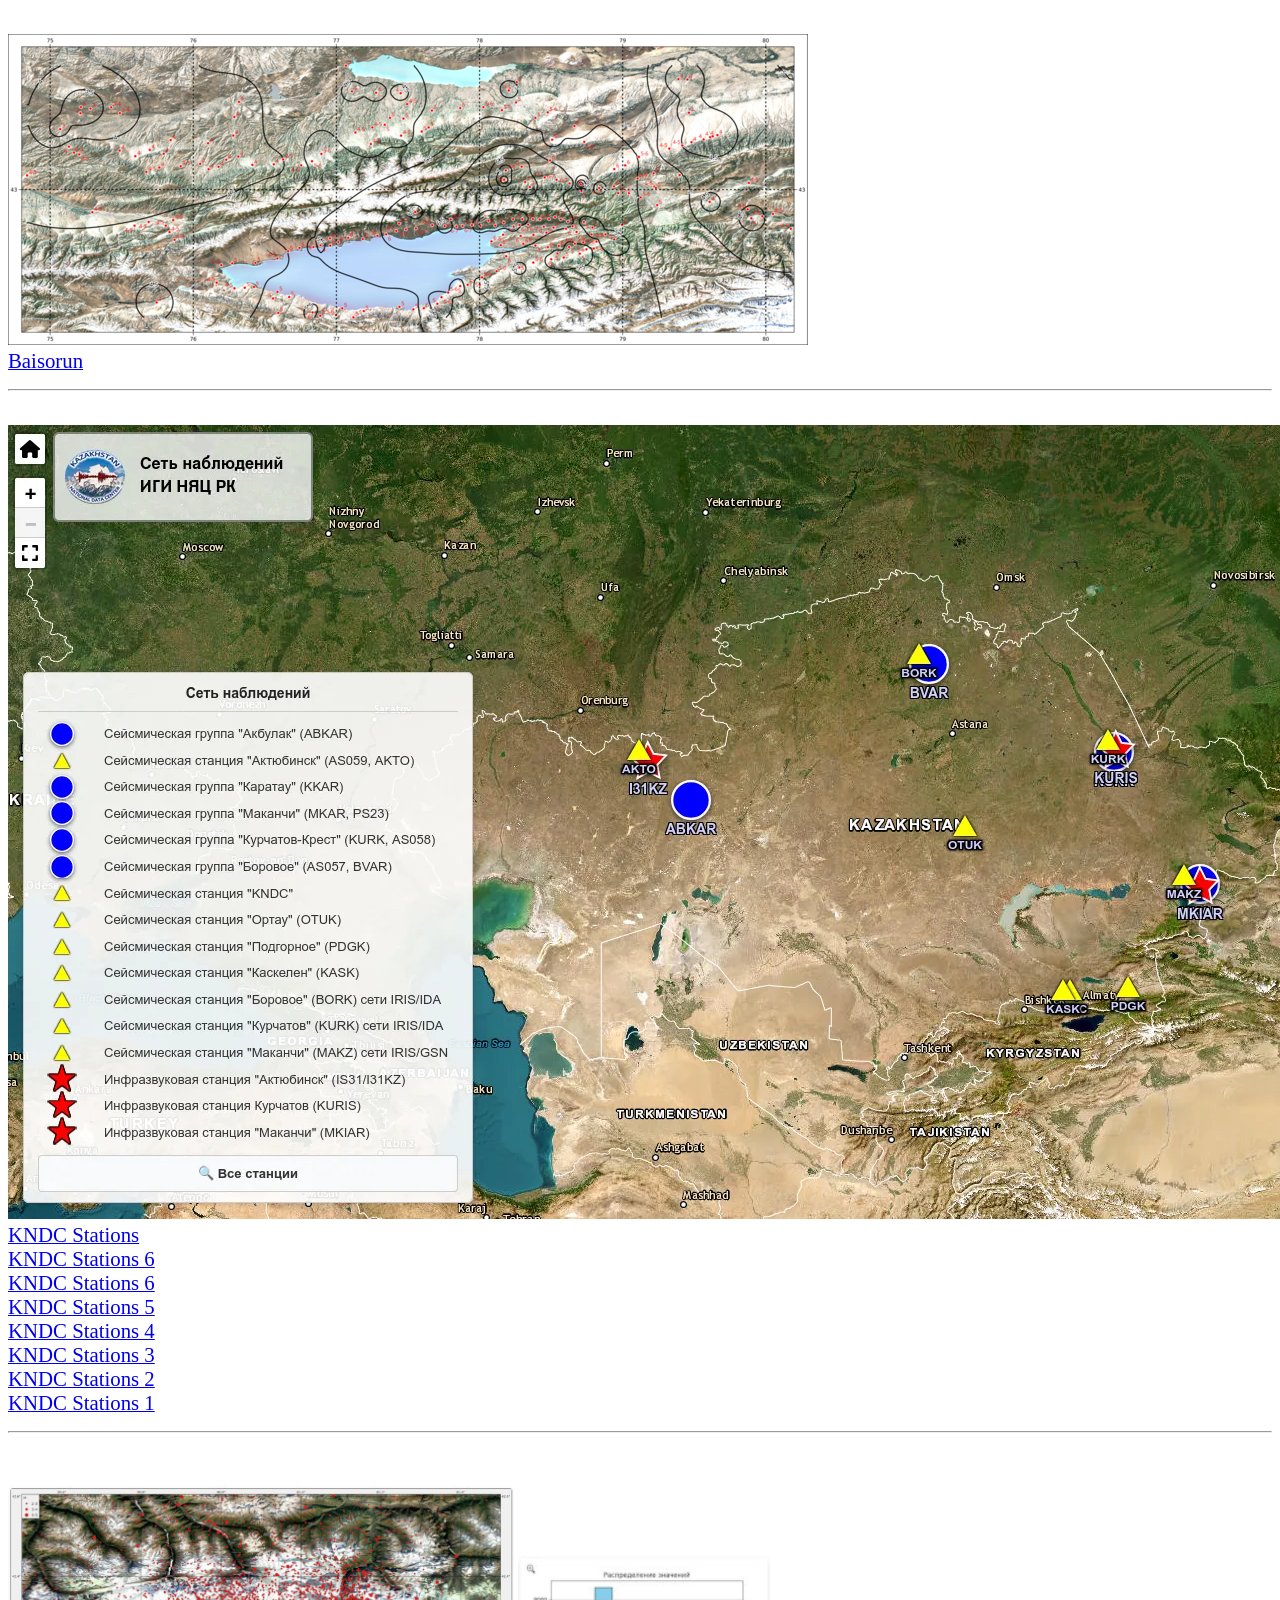
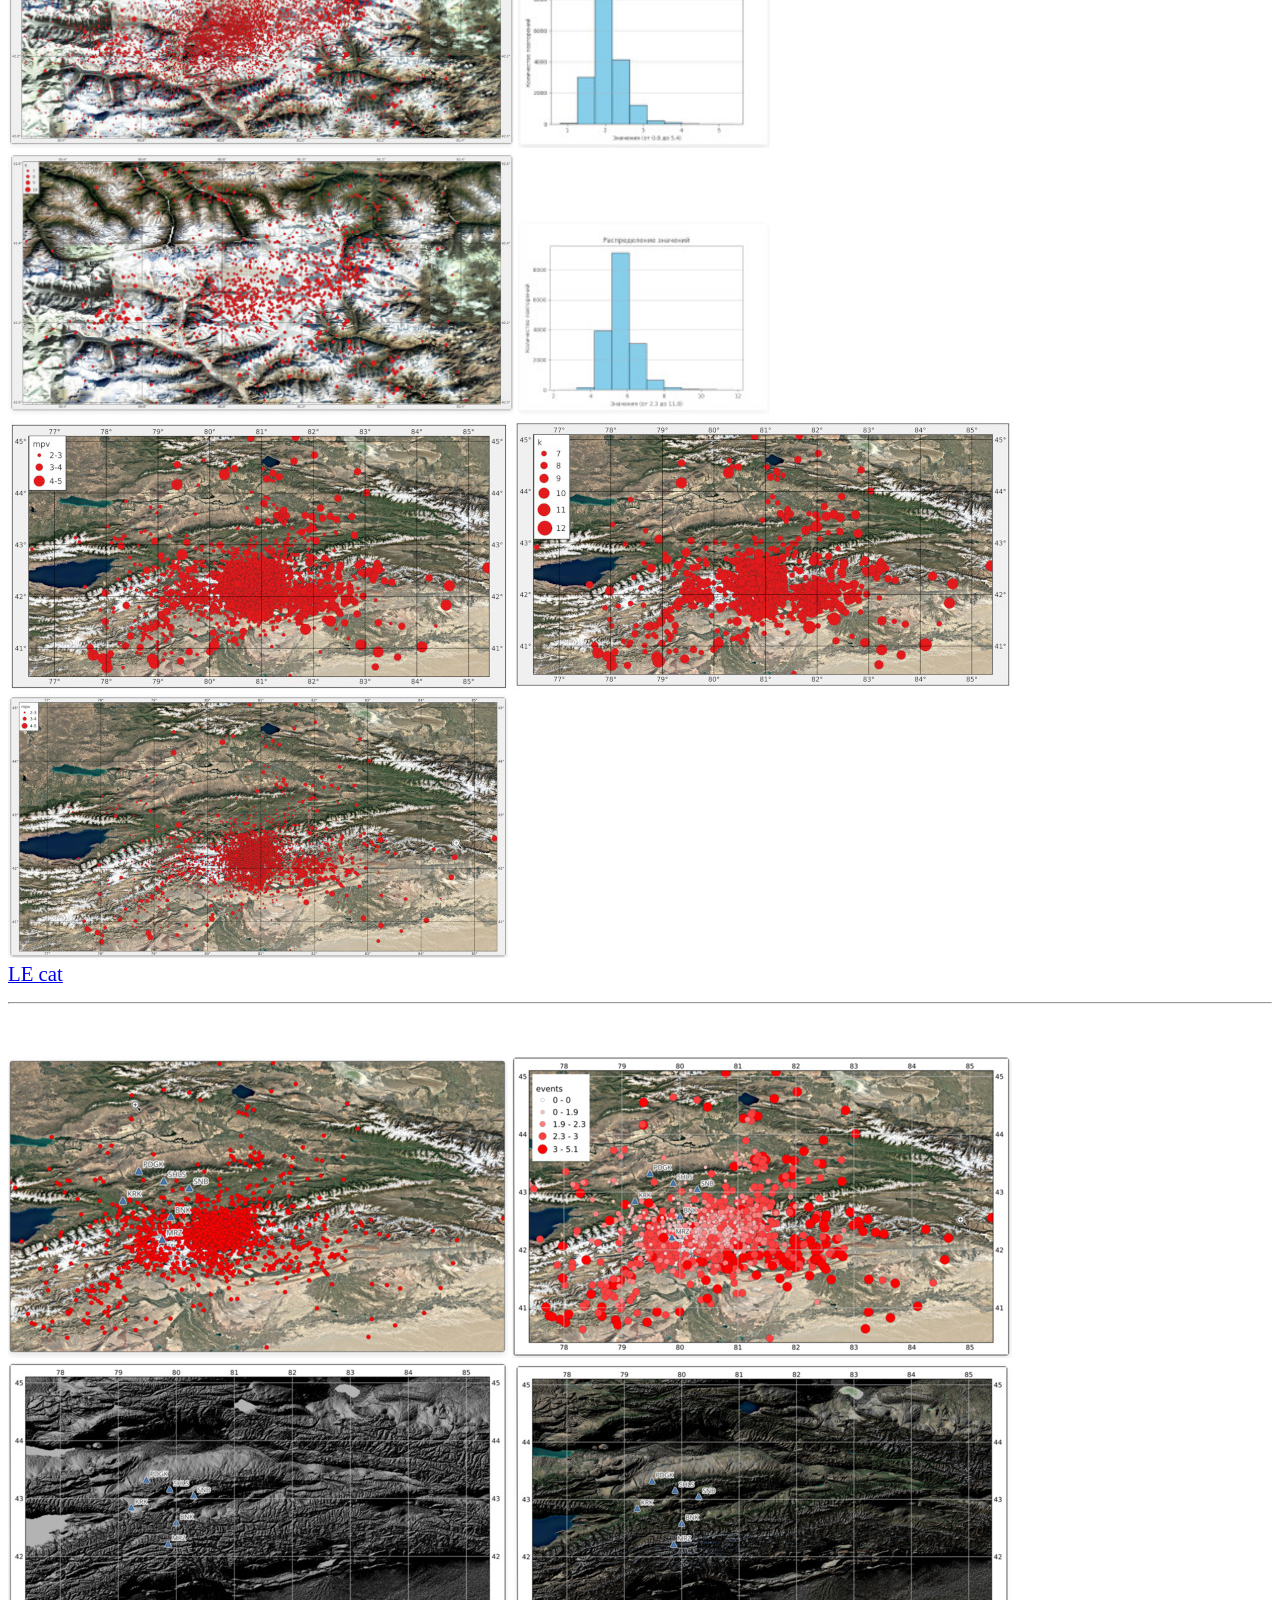
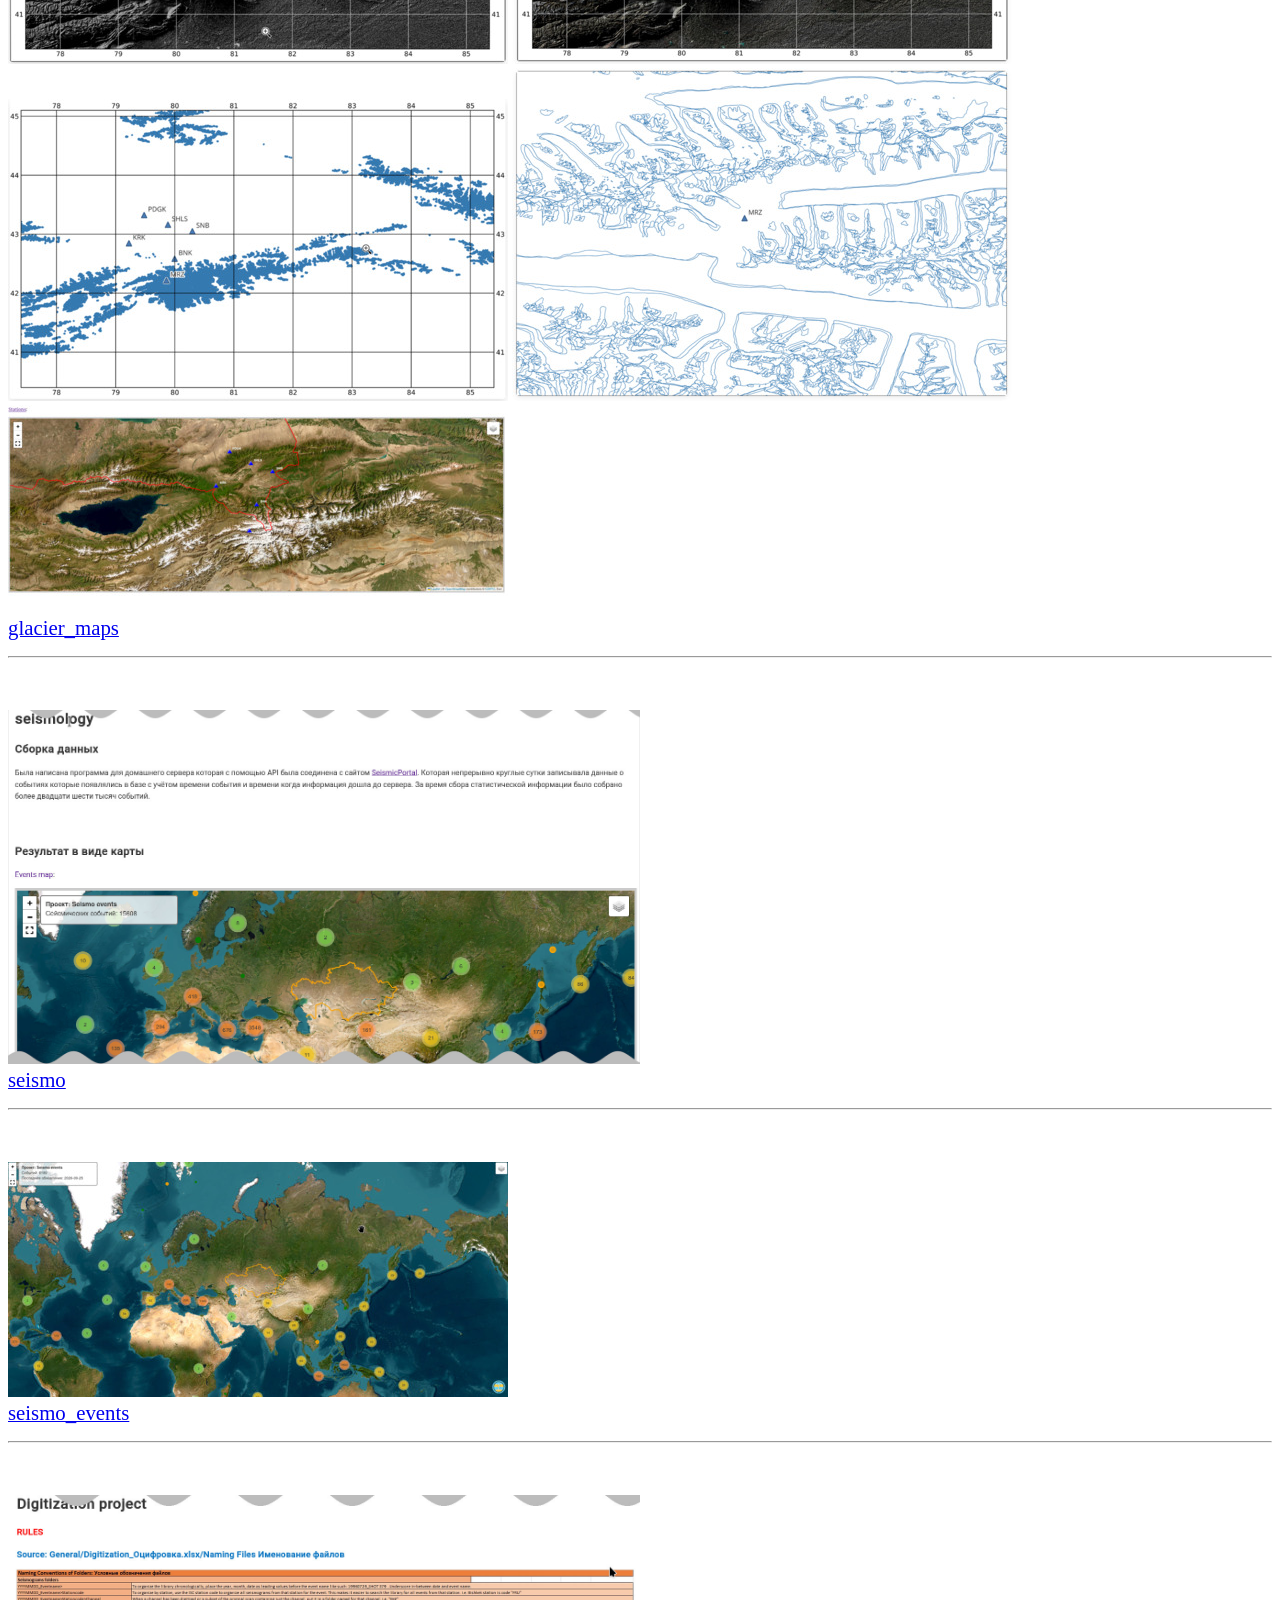
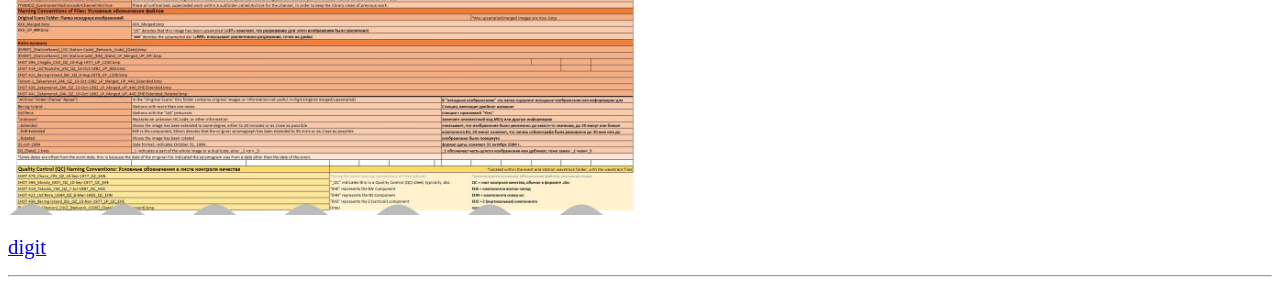
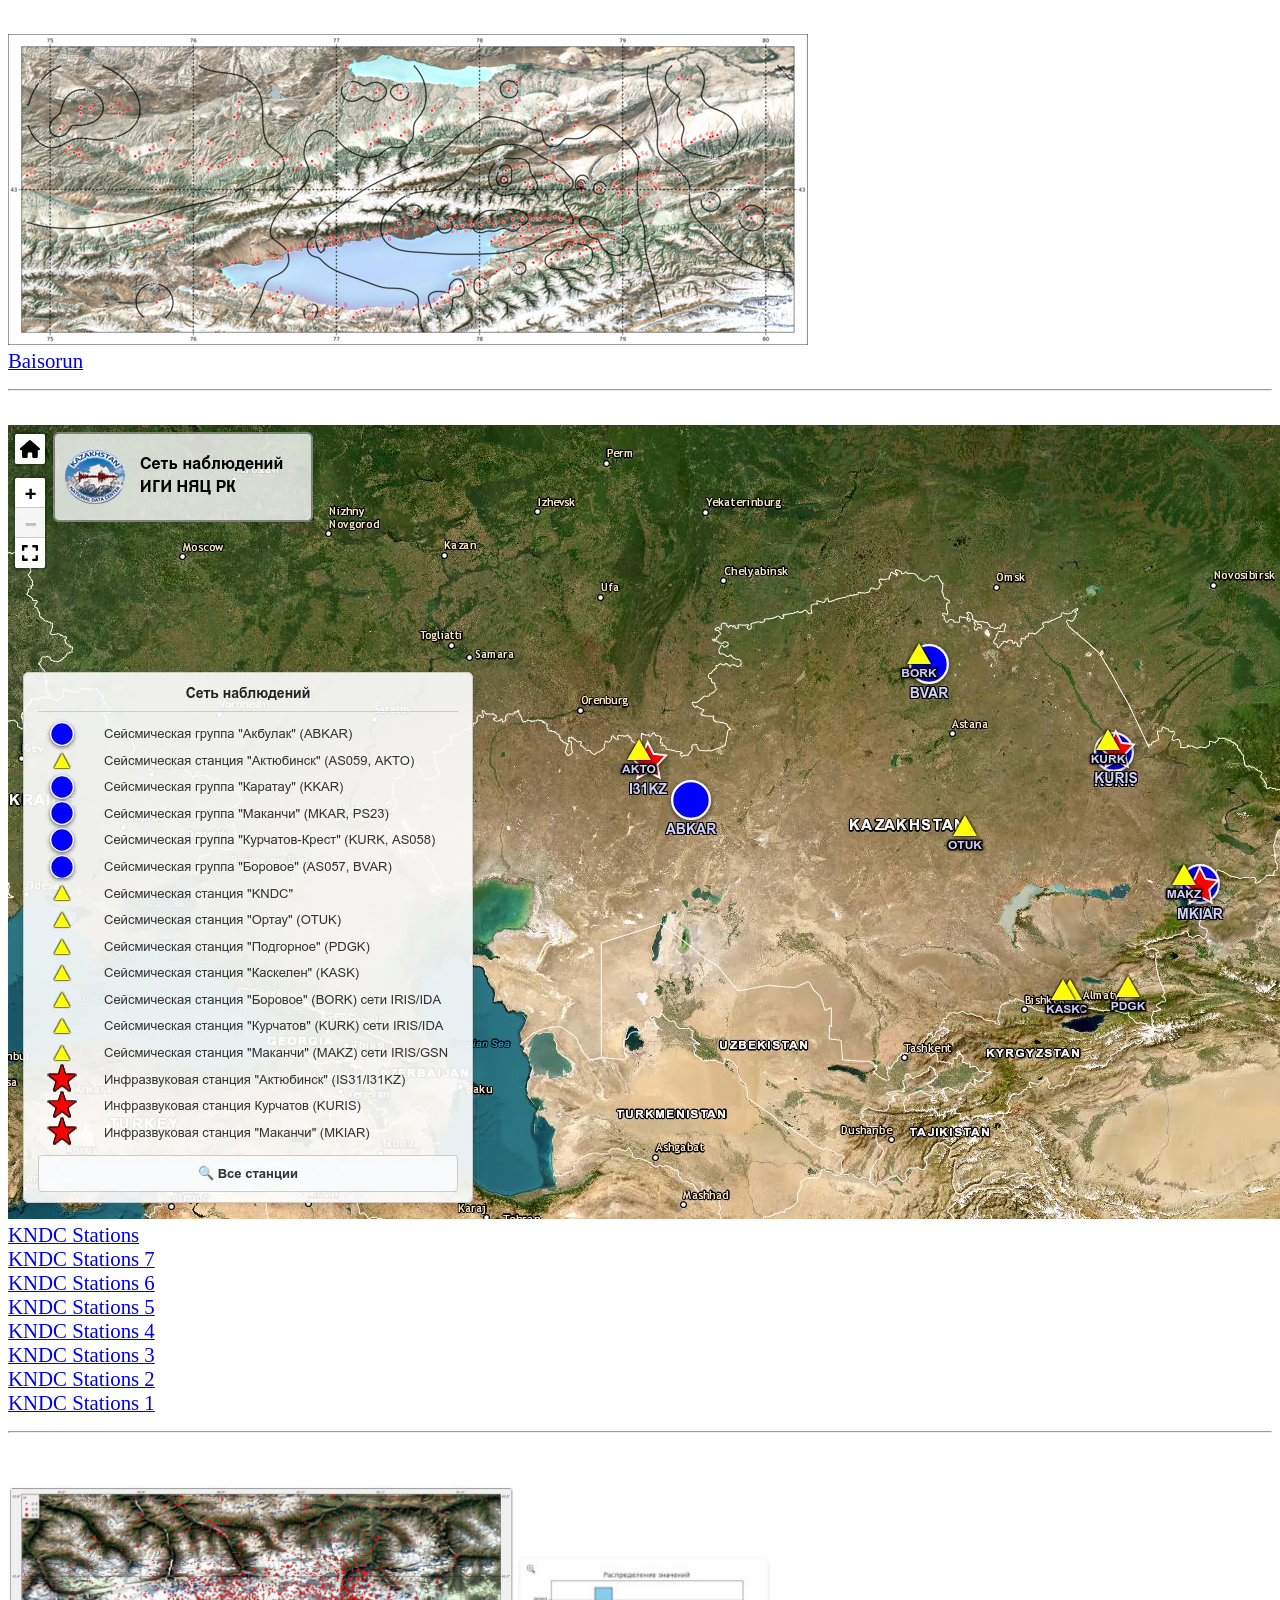
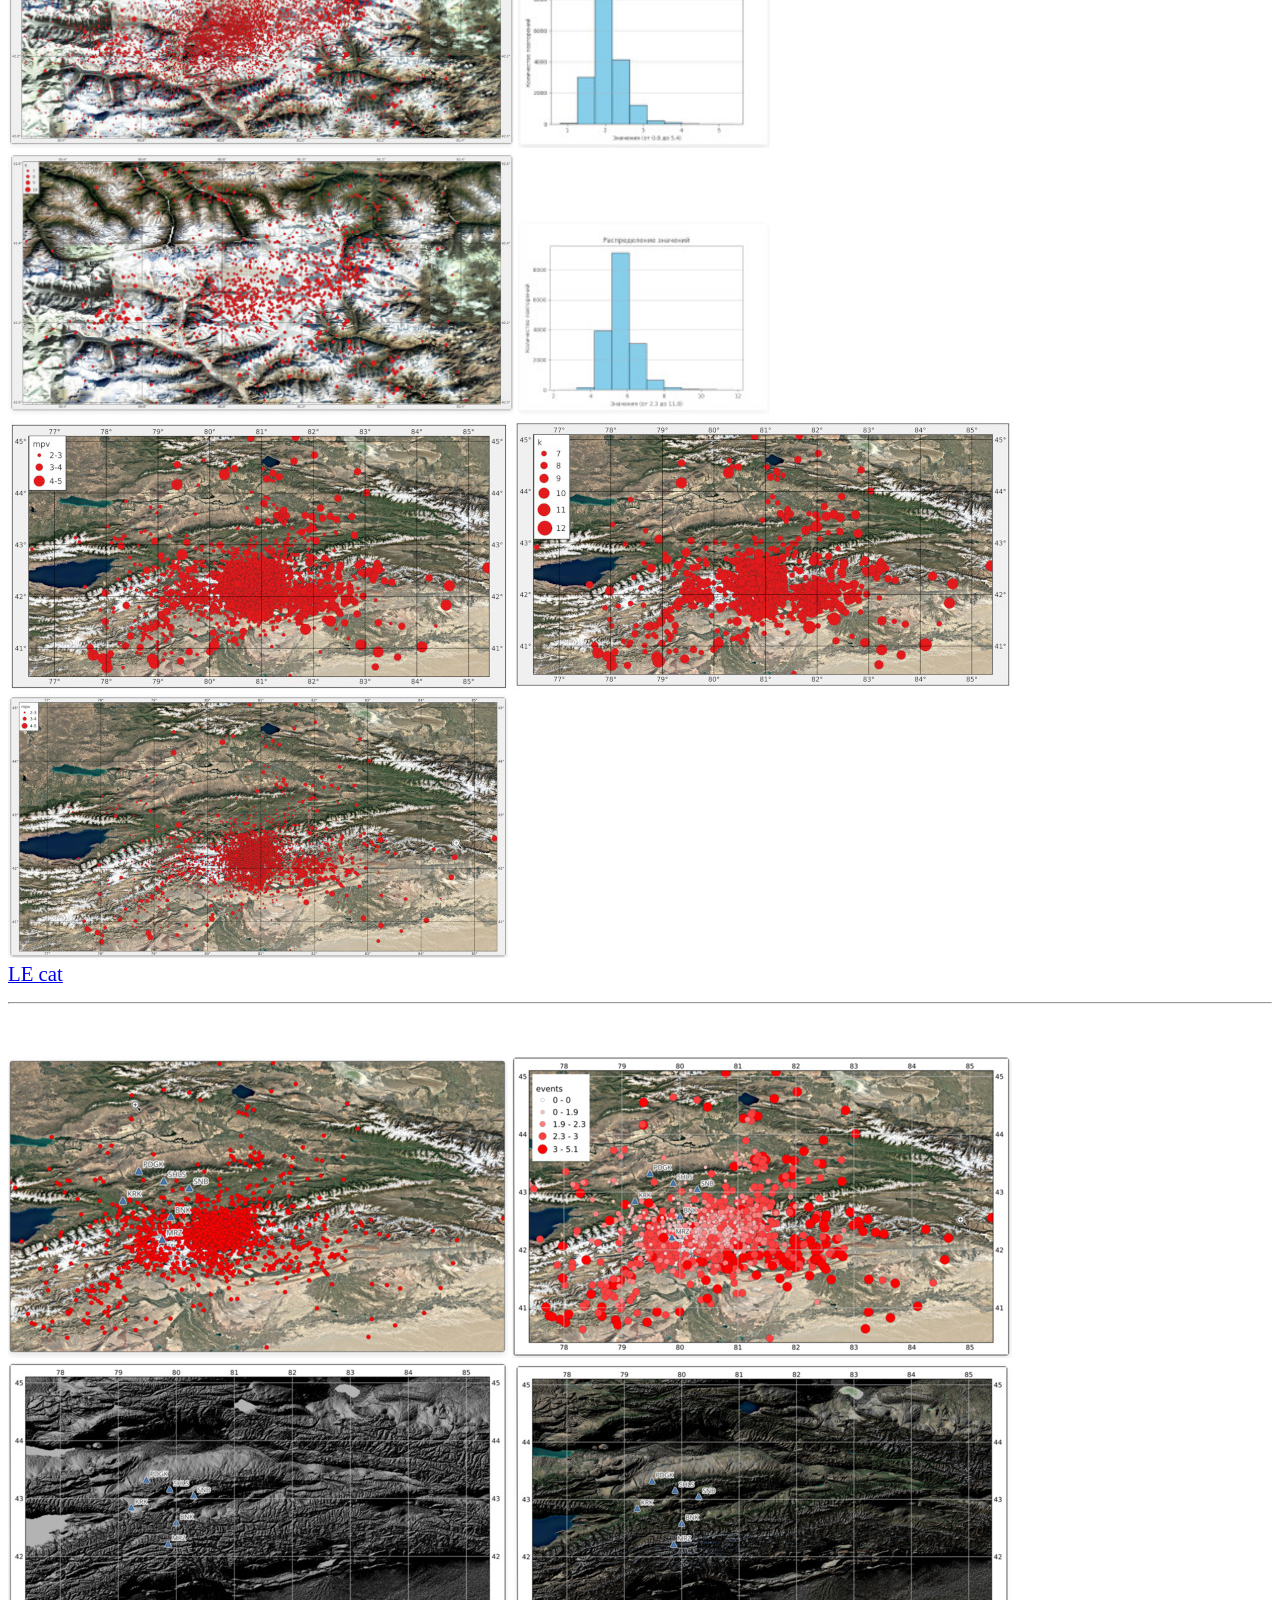
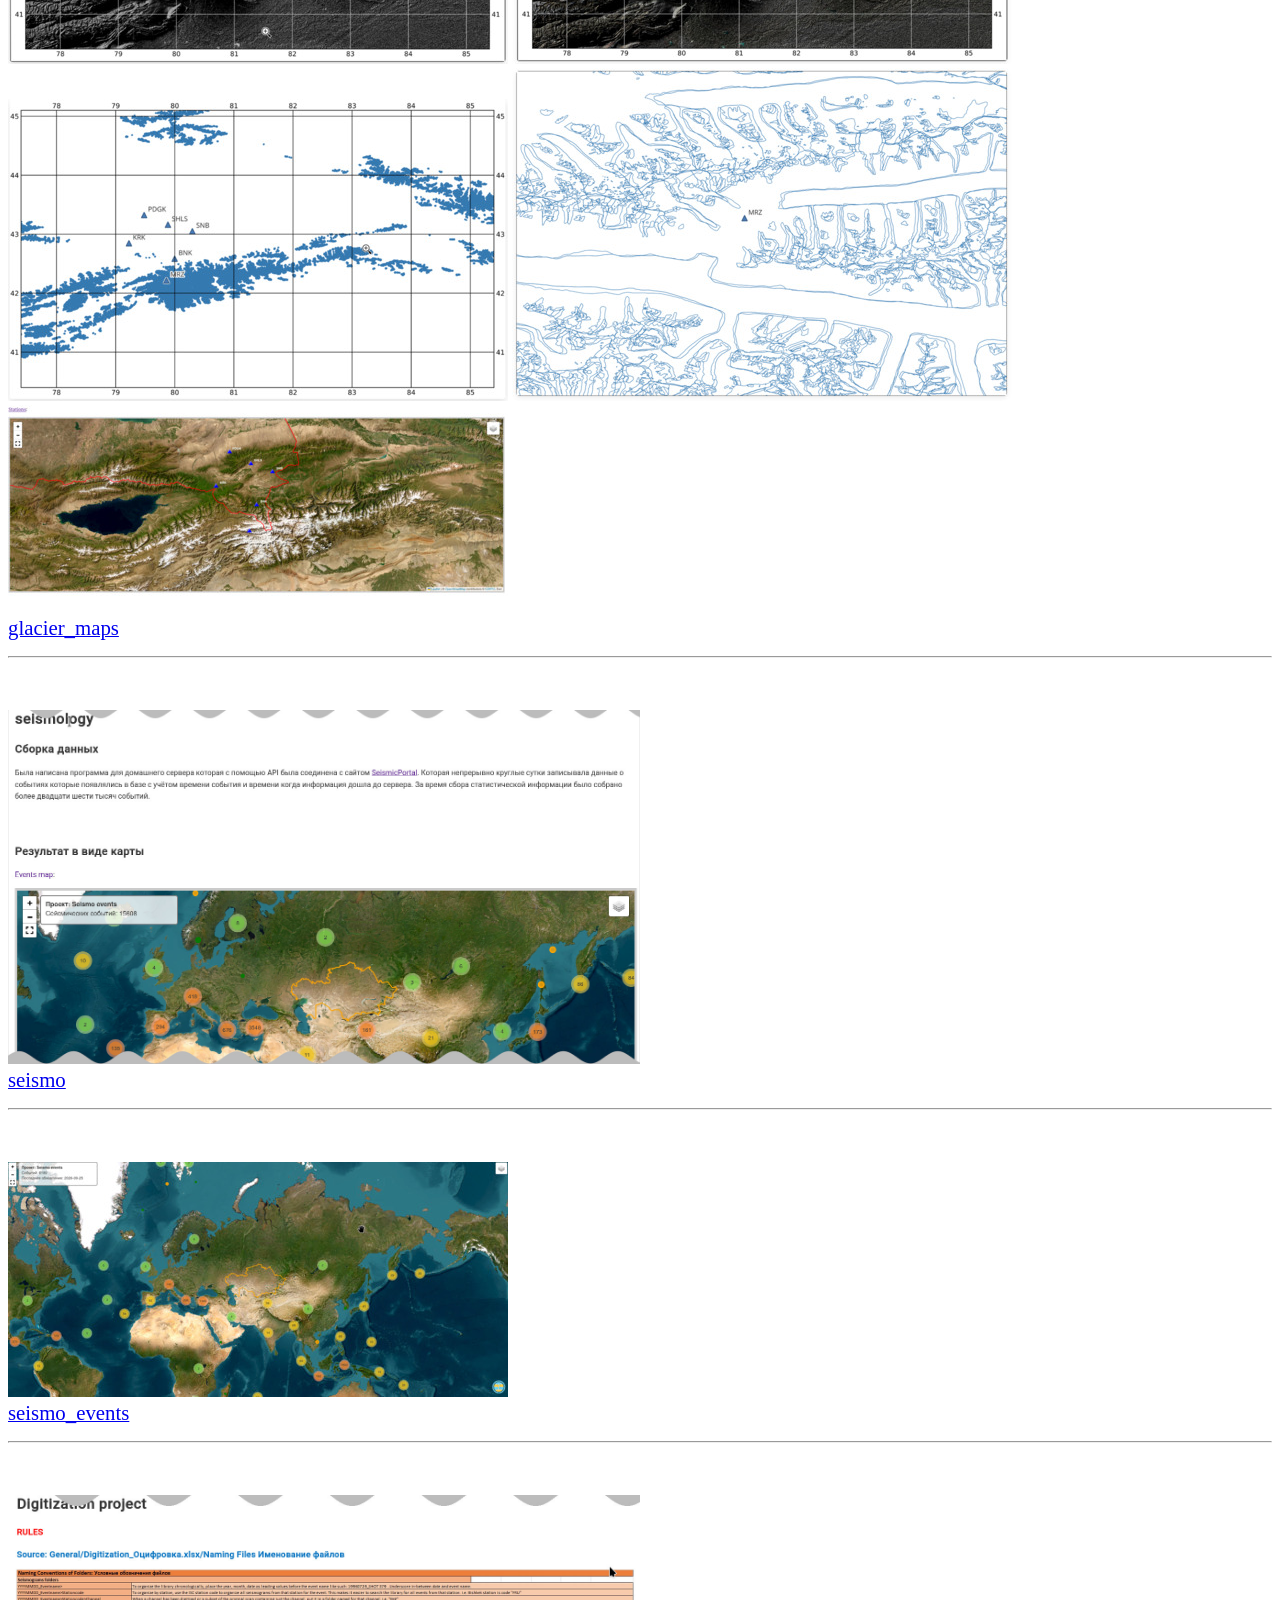
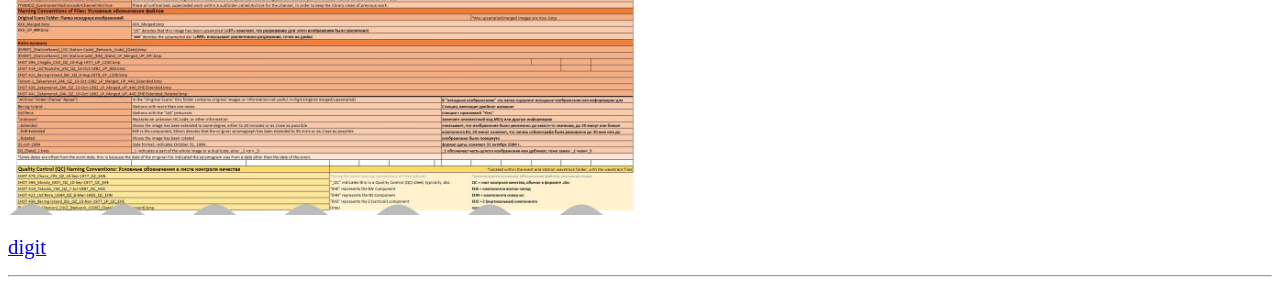
